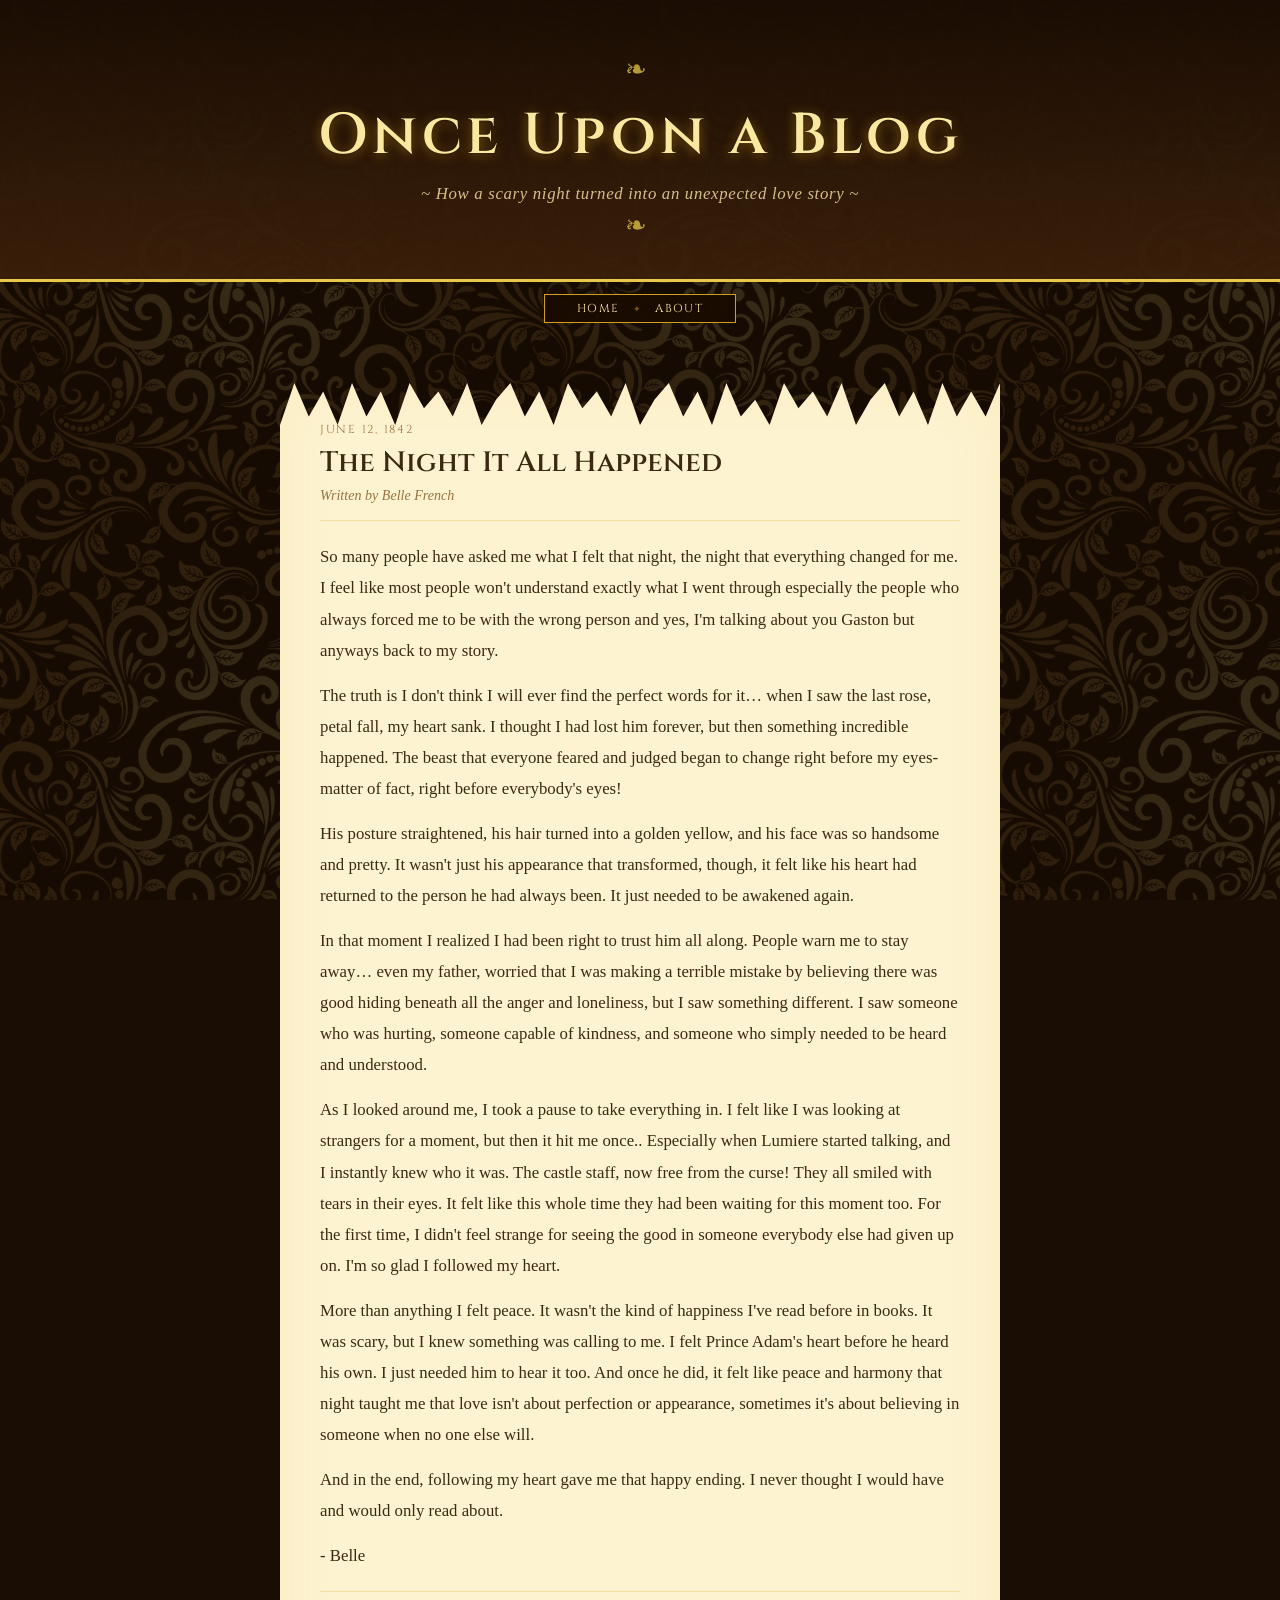
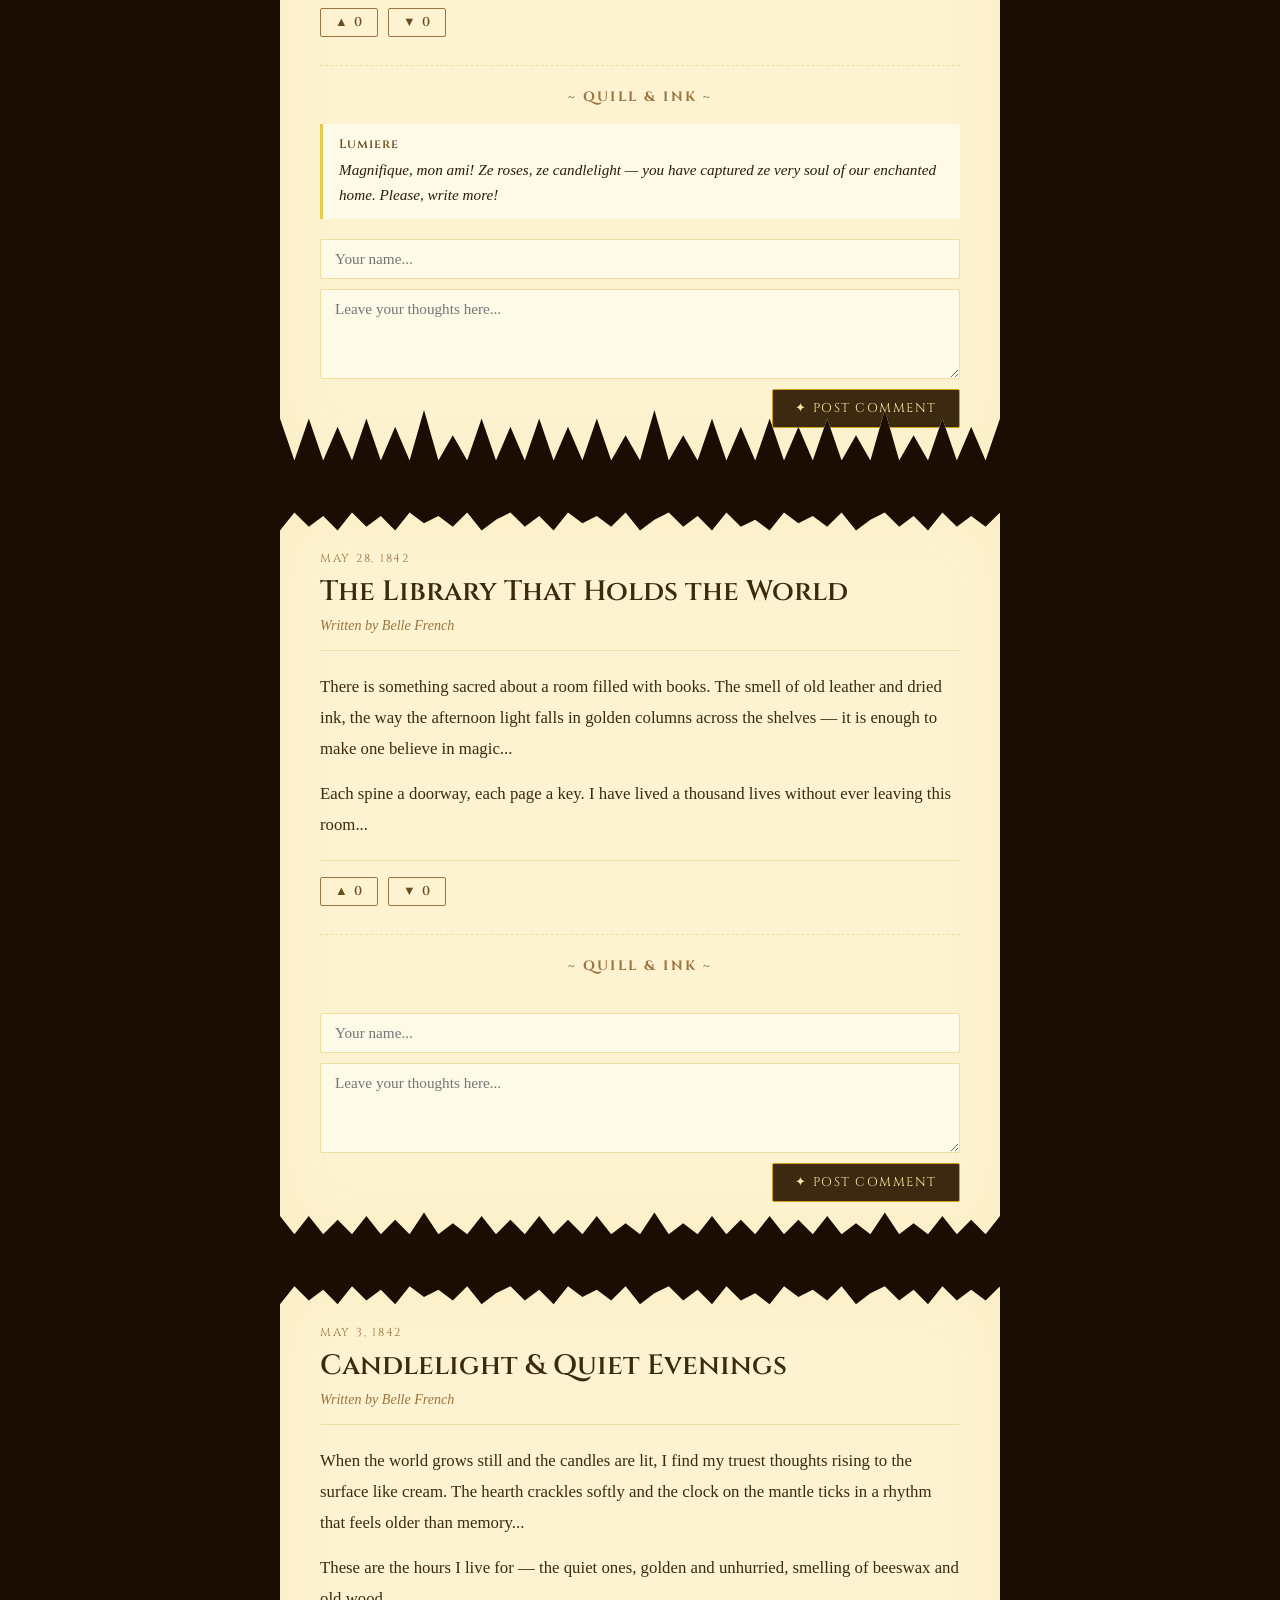
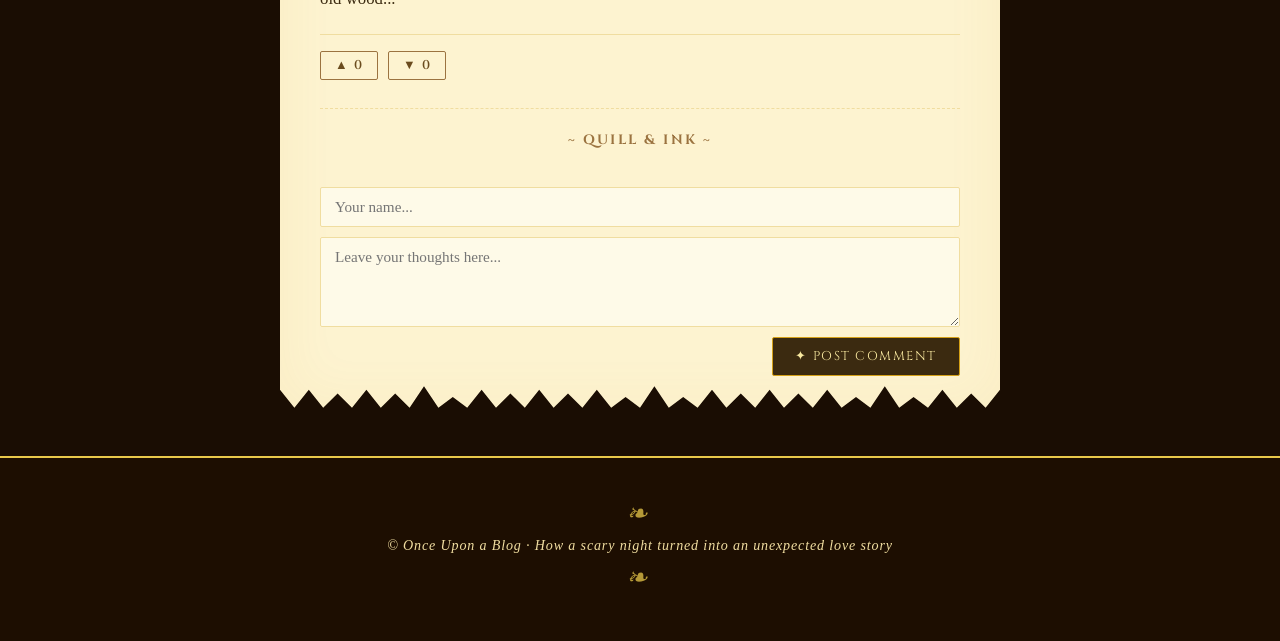
==== project/index.html @ 75e9cfff "Update index.html" ====
<!DOCTYPE html>
<html lang="en">
<head>
  <meta charset="UTF-8" />
  <meta name="viewport" content="width=device-width, initial-scale=1.0"/>
  <title>Once Upon a Blog</title>
  <link rel="stylesheet" href="style.css" />
  <link href="https://fonts.googleapis.com/css2?family=IM+Fell+English:ital@0;1&family=Cinzel:wght@400;600&family=Lato:wght@300;400&display=swap" rel="stylesheet"/>
</head>
<body>

  <header class="site-header">
    <div class="header-inner">
      <div class="rose-divider">❧</div>
      <h1 class="site-title">Once Upon a Blog</h1>
      <p class="site-tagline">~ How a scary night turned into an unexpected love story ~</p>
      <div class="rose-divider">❧</div>
    </div>
  </header>

  <nav class="site-nav">
    <div class="nav-inner">
      <a href="#">Home</a>
      <span class="nav-sep">✦</span>
      <a href="about.html">About</a>
    </div>
  </nav>

  <main class="blog-feed">

    <article class="blog-card" id="post-1">
      <div class="torn-paper">
        <div class="card-header">
          <span class="post-date">June 12, 1842</span>
          <h2 class="post-title">The Night It All Happened</h2>
          <p class="post-meta">Written by <em>Belle French</em></p>
        </div>
        <div class="post-body">
          <p>So many people have asked me what I felt that night, the night that everything changed for me. I feel like most people won't understand exactly what I went through especially the people who always forced me to be with the wrong person and yes, I'm talking about you Gaston but anyways back to my story.</p>

          <p>The truth is I don't think I will ever find the perfect words for it… when I saw the last rose, petal fall, my heart sank. I thought I had lost him forever, but then something incredible happened. The beast that everyone feared and judged began to change right before my eyes- matter of fact, right before everybody's eyes!</p>

          <p>His posture straightened, his hair turned into a golden yellow, and his face was so handsome and pretty. It wasn't just his appearance that transformed, though, it felt like his heart had returned to the person he had always been. It just needed to be awakened again.</p>

          <p>In that moment I realized I had been right to trust him all along. People warn me to stay away… even my father, worried that I was making a terrible mistake by believing there was good hiding beneath all the anger and loneliness, but I saw something different. I saw someone who was hurting, someone capable of kindness, and someone who simply needed to be heard and understood.</p>

          <p>As I looked around me, I took a pause to take everything in. I felt like I was looking at strangers for a moment, but then it hit me once.. Especially when Lumiere started talking, and I instantly knew who it was. The castle staff, now free from the curse! They all smiled with tears in their eyes. It felt like this whole time they had been waiting for this moment too. For the first time, I didn't feel strange for seeing the good in someone everybody else had given up on. I'm so glad I followed my heart.</p>

          <p>More than anything I felt peace. It wasn't the kind of happiness I've read before in books. It was scary, but I knew something was calling to me. I felt Prince Adam's heart before he heard his own. I just needed him to hear it too. And once he did, it felt like peace and harmony that night taught me that love isn't about perfection or appearance, sometimes it's about believing in someone when no one else will.</p>

          <p>And in the end, following my heart gave me that happy ending. I never thought I would have and would only read about.</p>

          <p>- Belle</p>
        </div>
        <div class="post-footer">
          <div class="vote-section">
            <button class="vote-btn upvote" onclick="vote(1, 'up')">▲ <span class="vote-count" id="up-1">0</span></button>
            <button class="vote-btn downvote" onclick="vote(1, 'down')">▼ <span class="vote-count" id="down-1">0</span></button>
          </div>
        </div>
        <div class="comment-section">
          <h3 class="comment-heading">~ Quill & Ink ~</h3>
          <div class="comments-list" id="comments-1">
            <div class="comment">
              <span class="comment-author">Lumiere</span>
              <p class="comment-text">Magnifique, mon ami! Ze roses, ze candlelight — you have captured ze very soul of our enchanted home. Please, write more!</p>
            </div>
          </div>
          <div class="comment-form">
            <input type="text" class="comment-name" placeholder="Your name..." />
            <textarea class="comment-input" placeholder="Leave your thoughts here..."></textarea>
            <button class="comment-submit" onclick="addComment(1)">✦ Post Comment</button>
          </div>
        </div>
      </div>
    </article>

    <article class="blog-card" id="post-2">
      <div class="torn-paper">
        <div class="card-header">
          <span class="post-date">May 28, 1842</span>
          <h2 class="post-title">The Library That Holds the World</h2>
          <p class="post-meta">Written by <em>Belle French</em></p>
        </div>
        <div class="post-body">
          <p>There is something sacred about a room filled with books. The smell of old leather and dried ink, the way the afternoon light falls in golden columns across the shelves — it is enough to make one believe in magic...</p>
          <p>Each spine a doorway, each page a key. I have lived a thousand lives without ever leaving this room...</p>
        </div>
        <div class="post-footer">
          <div class="vote-section">
            <button class="vote-btn upvote" onclick="vote(2, 'up')">▲ <span class="vote-count" id="up-2">0</span></button>
            <button class="vote-btn downvote" onclick="vote(2, 'down')">▼ <span class="vote-count" id="down-2">0</span></button>
          </div>
        </div>
        <div class="comment-section">
          <h3 class="comment-heading">~ Quill & Ink ~</h3>
          <div class="comments-list" id="comments-2"></div>
          <div class="comment-form">
            <input type="text" class="comment-name" placeholder="Your name..." />
            <textarea class="comment-input" placeholder="Leave your thoughts here..."></textarea>
            <button class="comment-submit" onclick="addComment(2)">✦ Post Comment</button>
          </div>
        </div>
      </div>
    </article>

    <article class="blog-card" id="post-3">
      <div class="torn-paper">
        <div class="card-header">
          <span class="post-date">May 3, 1842</span>
          <h2 class="post-title">Candlelight & Quiet Evenings</h2>
          <p class="post-meta">Written by <em>Belle French</em></p>
        </div>
        <div class="post-body">
          <p>When the world grows still and the candles are lit, I find my truest thoughts rising to the surface like cream. The hearth crackles softly and the clock on the mantle ticks in a rhythm that feels older than memory...</p>
          <p>These are the hours I live for — the quiet ones, golden and unhurried, smelling of beeswax and old wood...</p>
        </div>
        <div class="post-footer">
          <div class="vote-section">
            <button class="vote-btn upvote" onclick="vote(3, 'up')">▲ <span class="vote-count" id="up-3">0</span></button>
            <button class="vote-btn downvote" onclick="vote(3, 'down')">▼ <span class="vote-count" id="down-3">0</span></button>
          </div>
        </div>
        <div class="comment-section">
          <h3 class="comment-heading">~ Quill & Ink ~</h3>
          <div class="comments-list" id="comments-3"></div>
          <div class="comment-form">
            <input type="text" class="comment-name" placeholder="Your name..." />
            <textarea class="comment-input" placeholder="Leave your thoughts here..."></textarea>
            <button class="comment-submit" onclick="addComment(3)">✦ Post Comment</button>
          </div>
        </div>
      </div>
    </article>

  </main>

  <footer class="site-footer">
    <div class="rose-divider">❧</div>
    <p>© Once Upon a Blog · How a scary night turned into an unexpected love story</p>
    <div class="rose-divider">❧</div>
  </footer>

  <script>
    const voted = {};

    function vote(postId, direction) {
      const key = `post-${postId}`;
      const upEl = document.getElementById(`up-${postId}`);
      const downEl = document.getElementById(`down-${postId}`);
      if (voted[key] === direction) return;
      if (direction === 'up') {
        upEl.textContent = parseInt(upEl.textContent) + 1;
        if (voted[key] === 'down') downEl.textContent = Math.max(0, parseInt(downEl.textContent) - 1);
      } else {
        downEl.textContent = parseInt(downEl.textContent) + 1;
        if (voted[key] === 'up') upEl.textContent = Math.max(0, parseInt(upEl.textContent) - 1);
      }
      voted[key] = direction;
    }

    function addComment(postId) {
      const card = document.getElementById(`post-${postId}`);
      const nameInput = card.querySelector('.comment-name');
      const textInput = card.querySelector('.comment-input');
      const commentsList = document.getElementById(`comments-${postId}`);
      const name = nameInput.value.trim();
      const text = textInput.value.trim();
      if (!name || !text) { alert('Please enter both your name and a comment.'); return; }
      const comment = document.createElement('div');
      comment.classList.add('comment');
      comment.innerHTML = `<span class="comment-author">${name}</span><p class="comment-text">${text}</p>`;
      commentsList.appendChild(comment);
      nameInput.value = '';
      textInput.value = '';
    }
  </script>

</body>
</html>
---- project/style.css ----
/* =============================================
   ONCE UPON A BLOG — Beauty & the Beast Blog
   ============================================= */

*, *::before, *::after {
  box-sizing: border-box;
  margin: 0;
  padding: 0;
}

:root {
  --gold-light:    #f9e9a0;
  --gold-mid:      #e8c84a;
  --gold-warm:     #d4a017;
  --parchment:     #fdf3d0;
  --parchment-dark:#f0dda0;
  --cream:         #fefae8;
  --brown-dark:    #3b2a10;
  --brown-mid:     #6b4c1e;
  --brown-soft:    #9b7340;
  --rose-red:      #9b2335;
  --rose-soft:     #c9697a;
  --ink:           #2c1a0e;
  --shadow:        rgba(60, 30, 5, 0.18);
}

body {
  background-color: #1a0d03;
  min-height: 100vh;
  font-family: 'IM Fell English', Georgia, serif;
  color: var(--ink);
  position: relative;
}

body::before {
  content: '';
  position: fixed;
  inset: 0;
  background-image: url("gold.png");
  background-size: 500px 500px;
  background-repeat: repeat;
  opacity: 0.12;
  z-index: 0;
  pointer-events: none;
}

body > * {
  position: relative;
  z-index: 1;
}

.site-header {
  text-align: center;
  padding: 48px 20px 32px;
  background: linear-gradient(180deg, rgba(26,13,3,0.95) 0%, rgba(59,32,10,0.95) 100%);
  border-bottom: 3px solid var(--gold-mid);
}

.header-inner {
  max-width: 700px;
  margin: 0 auto;
}

.site-title {
  font-family: 'Cinzel', serif;
  font-size: clamp(2rem, 5vw, 3.6rem);
  font-weight: 600;
  color: var(--gold-light);
  letter-spacing: 0.08em;
  text-shadow:
    0 2px 12px rgba(212, 160, 23, 0.5),
    0 0px 2px #000;
  margin: 12px 0 10px;
}

.site-tagline {
  font-family: 'IM Fell English', serif;
  font-style: italic;
  color: var(--parchment-dark);
  font-size: 1.05rem;
  letter-spacing: 0.04em;
  opacity: 0.85;
}

.rose-divider {
  color: var(--gold-mid);
  font-size: 1.6rem;
  letter-spacing: 0.3em;
  opacity: 0.75;
  margin: 6px 0;
}

.site-nav {
  text-align: center;
  padding: 12px 20px;
  background: transparent;
}

.nav-inner {
  display: inline-flex;
  align-items: center;
  background: rgba(26, 12, 2, 0.97);
  border: 1px solid var(--gold-warm);
  padding: 6px 28px;
}
.site-nav a {
  font-family: 'Cinzel', serif;
  font-size: 0.72rem;
  letter-spacing: 0.12em;
  color: var(--gold-light);
  text-decoration: none;
  text-transform: uppercase;
  transition: color 0.2s;
  padding: 0 4px;
}

.site-nav a:hover {
  color: var(--gold-mid);
}

.nav-sep {
  color: var(--gold-warm);
  margin: 0 10px;
  opacity: 0.5;
  font-size: 0.55rem;
}

.blog-feed {
  max-width: 760px;
  margin: 48px auto;
  padding: 0 20px;
  display: flex;
  flex-direction: column;
  gap: 52px;
}

.blog-card {
  position: relative;
}

.torn-paper {
  background: var(--parchment);
  border-radius: 2px;
  padding: 36px 40px 32px;
  clip-path: polygon(
    0% 2.5%, 2% 0%, 4% 2%, 6% 0.5%, 8% 2.5%, 10% 0%,
    12% 2%, 14% 0.5%, 16% 2.5%, 18% 0%, 20% 1.5%,
    22% 0.5%, 24% 2%, 26% 0%, 28% 2.5%, 30% 1%,
    32% 0%, 34% 2%, 36% 0.5%, 38% 2.5%, 40% 0%,
    42% 1.5%, 44% 0.5%, 46% 2%, 48% 0%, 50% 2.5%,
    52% 1%, 54% 0%, 56% 2%, 58% 0.5%, 60% 2.5%,
    62% 0%, 64% 2%, 66% 1%, 68% 2.5%, 70% 0%,
    72% 1.5%, 74% 0.5%, 76% 2%, 78% 0%, 80% 2.5%,
    82% 1%, 84% 0%, 86% 2%, 88% 0.5%, 90% 2.5%,
    92% 0%, 94% 2%, 96% 0.5%, 98% 2%, 100% 0%,
    100% 97.5%, 98% 100%, 96% 98%, 94% 100%,
    92% 97.5%, 90% 100%, 88% 98.5%, 86% 100%,
    84% 97%, 82% 100%, 80% 98.5%, 78% 100%,
    76% 97.5%, 74% 100%, 72% 98%, 70% 100%,
    68% 97.5%, 66% 100%, 64% 98%, 62% 100%,
    60% 97.5%, 58% 100%, 56% 98.5%, 54% 100%,
    52% 97%, 50% 100%, 48% 98.5%, 46% 100%,
    44% 97.5%, 42% 100%, 40% 98%, 38% 100%,
    36% 97.5%, 34% 100%, 32% 98%, 30% 100%,
    28% 97.5%, 26% 100%, 24% 98.5%, 22% 100%,
    20% 97%, 18% 100%, 16% 98%, 14% 100%,
    12% 97.5%, 10% 100%, 8% 98%, 6% 100%,
    4% 97.5%, 2% 100%, 0% 97.5%
  );
  box-shadow:
    0 8px 32px var(--shadow),
    0 2px 8px rgba(0,0,0,0.25),
    inset 0 0 60px rgba(212, 160, 23, 0.07);
}

.card-header {
  border-bottom: 1px solid var(--parchment-dark);
  padding-bottom: 16px;
  margin-bottom: 20px;
}

.post-date {
  font-family: 'Cinzel', serif;
  font-size: 0.72rem;
  letter-spacing: 0.15em;
  text-transform: uppercase;
  color: var(--brown-soft);
}

.post-title {
  font-family: 'Cinzel', serif;
  font-size: clamp(1.3rem, 3vw, 1.75rem);
  font-weight: 600;
  color: var(--brown-dark);
  margin: 8px 0 6px;
  line-height: 1.3;
}

.post-meta {
  font-size: 0.88rem;
  color: var(--brown-soft);
  font-style: italic;
}

.post-body p {
  font-size: 1.05rem;
  line-height: 1.85;
  color: var(--brown-dark);
  margin-bottom: 14px;
}

.post-footer {
  display: flex;
  align-items: center;
  justify-content: space-between;
  margin-top: 20px;
  padding-top: 16px;
  border-top: 1px solid var(--parchment-dark);
  flex-wrap: wrap;
  gap: 12px;
}

.read-more {
  font-family: 'Cinzel', serif;
  font-size: 0.8rem;
  letter-spacing: 0.1em;
  color: var(--rose-red);
  text-decoration: none;
  text-transform: uppercase;
  transition: color 0.2s, letter-spacing 0.2s;
}

.read-more:hover {
  color: var(--gold-warm);
  letter-spacing: 0.18em;
}

.vote-section {
  display: flex;
  gap: 10px;
  align-items: center;
}

.vote-btn {
  font-family: 'Cinzel', serif;
  font-size: 0.8rem;
  border: 1px solid var(--brown-soft);
  background: transparent;
  color: var(--brown-mid);
  padding: 5px 14px;
  cursor: pointer;
  border-radius: 2px;
  display: flex;
  align-items: center;
  gap: 6px;
  transition: background 0.2s, color 0.2s;
  letter-spacing: 0.05em;
}

.vote-btn.upvote:hover {
  background: var(--gold-light);
  border-color: var(--gold-warm);
  color: var(--brown-dark);
}

.vote-btn.downvote:hover {
  background: #fde8e8;
  border-color: var(--rose-soft);
  color: var(--rose-red);
}

.vote-count {
  font-weight: 600;
}

.comment-section {
  margin-top: 28px;
  padding-top: 22px;
  border-top: 1px dashed var(--parchment-dark);
}

.comment-heading {
  font-family: 'Cinzel', serif;
  font-size: 0.85rem;
  letter-spacing: 0.18em;
  color: var(--brown-soft);
  text-align: center;
  margin-bottom: 18px;
  text-transform: uppercase;
}

.comments-list {
  display: flex;
  flex-direction: column;
  gap: 14px;
  margin-bottom: 20px;
}

.comment {
  background: var(--cream);
  border-left: 3px solid var(--gold-mid);
  padding: 12px 16px;
  border-radius: 0 2px 2px 0;
}

.comment-author {
  font-family: 'Cinzel', serif;
  font-size: 0.78rem;
  font-weight: 600;
  color: var(--brown-mid);
  letter-spacing: 0.08em;
  display: block;
  margin-bottom: 4px;
}

.comment-text {
  font-size: 0.95rem;
  color: var(--ink);
  line-height: 1.65;
  font-style: italic;
}

.comment-form {
  display: flex;
  flex-direction: column;
  gap: 10px;
  margin-top: 8px;
}

.comment-name,
.comment-input {
  font-family: 'IM Fell English', serif;
  font-size: 0.95rem;
  background: var(--cream);
  border: 1px solid var(--parchment-dark);
  color: var(--ink);
  padding: 10px 14px;
  border-radius: 2px;
  outline: none;
  transition: border-color 0.2s;
  width: 100%;
}

.comment-name:focus,
.comment-input:focus {
  border-color: var(--gold-warm);
  background: #fff;
}

.comment-input {
  min-height: 90px;
  resize: vertical;
}

.comment-submit {
  align-self: flex-end;
  font-family: 'Cinzel', serif;
  font-size: 0.8rem;
  letter-spacing: 0.12em;
  text-transform: uppercase;
  background: var(--brown-dark);
  color: var(--gold-light);
  border: 1px solid var(--gold-warm);
  padding: 10px 22px;
  cursor: pointer;
  border-radius: 2px;
  transition: background 0.2s, color 0.2s;
}

.comment-submit:hover {
  background: var(--gold-warm);
  color: var(--brown-dark);
}

.site-footer {
  text-align: center;
  padding: 32px 20px 40px;
  background: rgba(30, 15, 2, 0.97);
  border-top: 2px solid var(--gold-mid);
  color: var(--parchment-dark);
  font-size: 0.88rem;
  font-style: italic;
  letter-spacing: 0.06em;
}

.site-footer .rose-divider {
  margin: 8px auto;
}

@media (max-width: 540px) {
  .torn-paper {
    padding: 32px 22px 28px;
  }

  .post-footer {
    flex-direction: column;
    align-items: flex-start;
  }

  .comment-submit {
    align-self: stretch;
    text-align: center;
  }
}
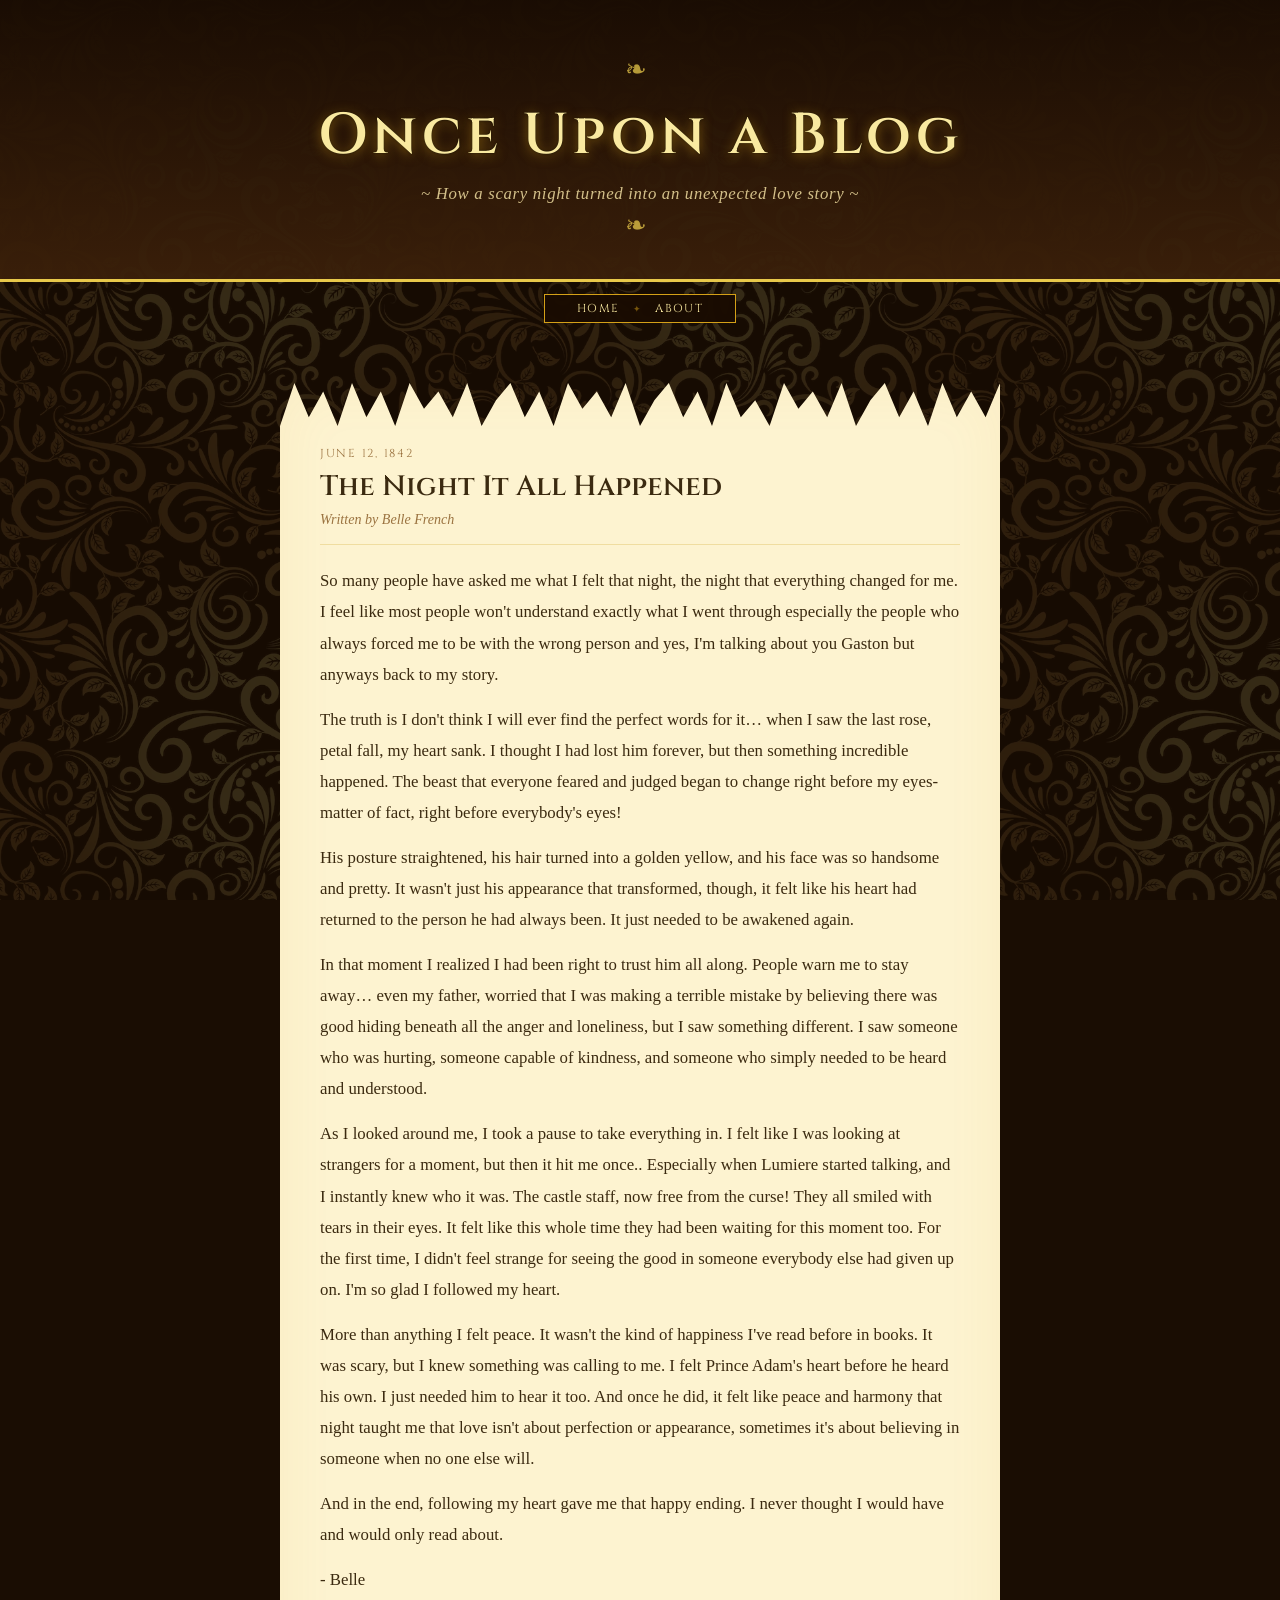
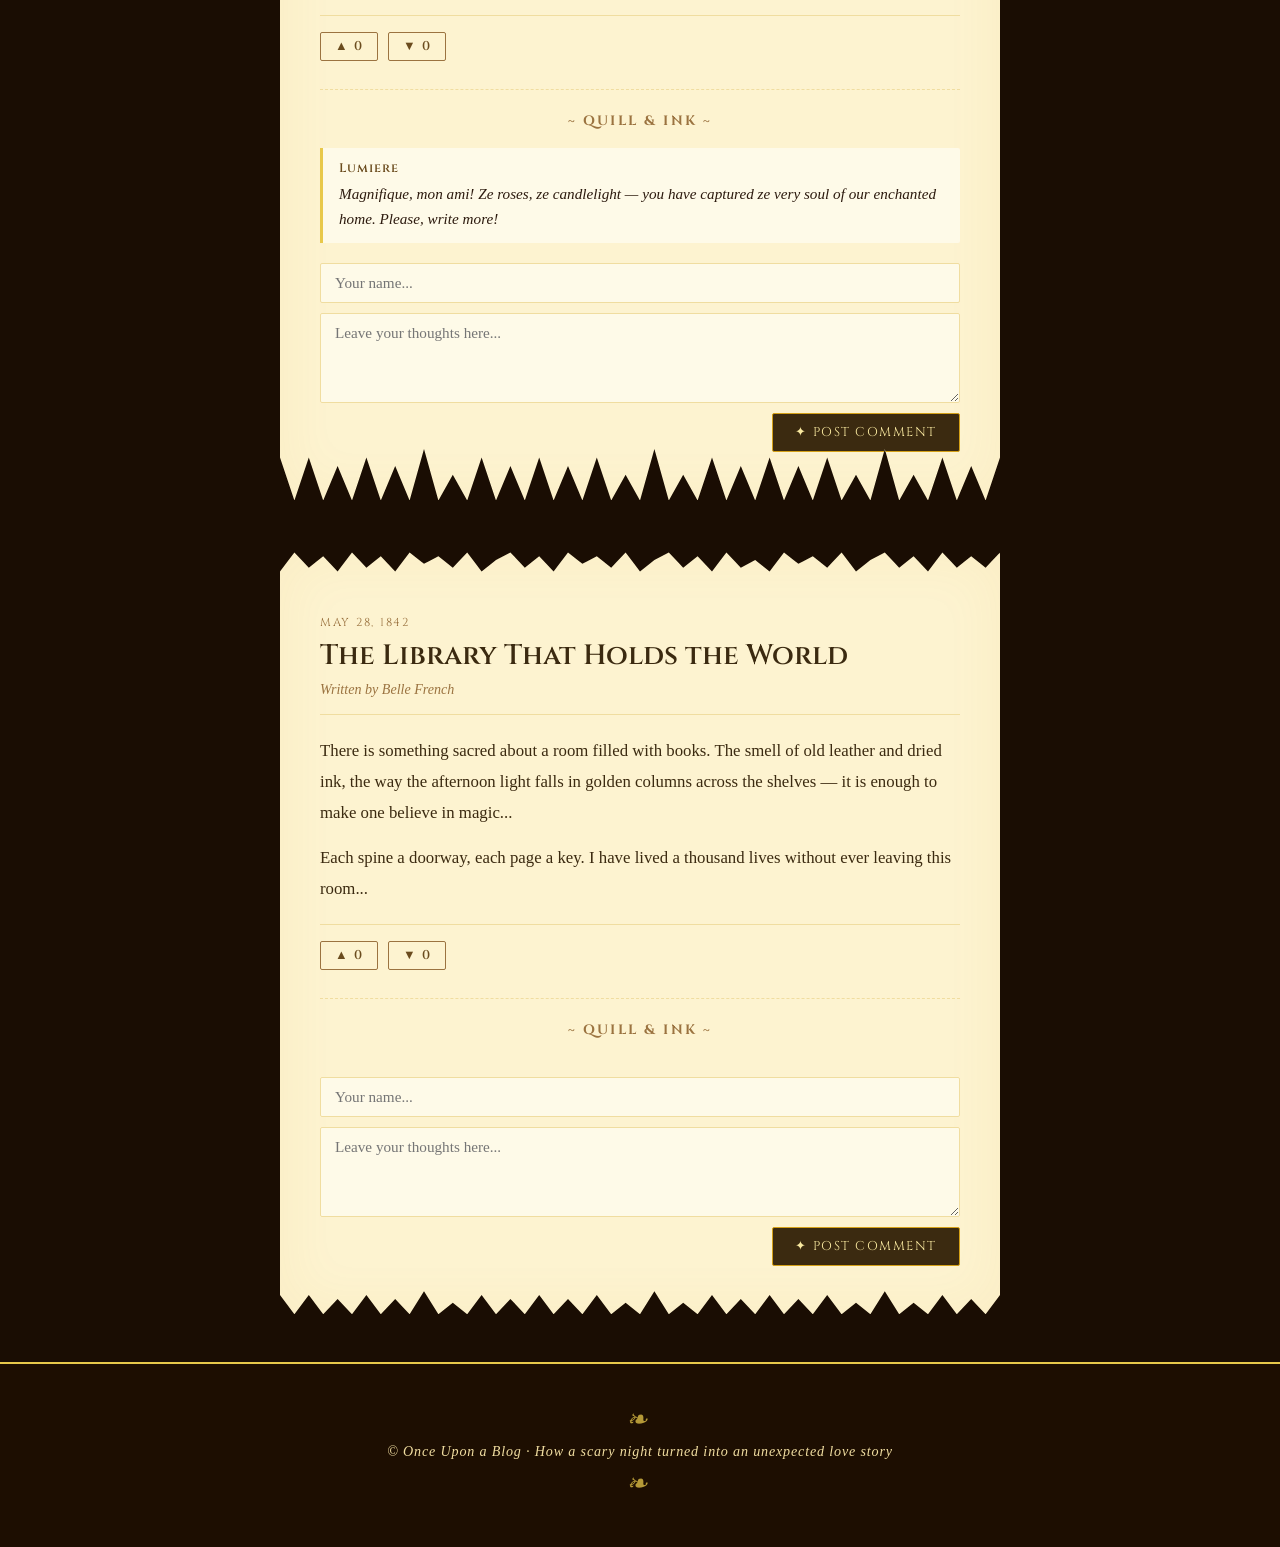
==== commit 307cd847: "Update index.html" ====
--- a/project/index.html
+++ b/project/index.html
@@ -104,35 +104,6 @@
       </div>
     </article>
 
-    <article class="blog-card" id="post-3">
-      <div class="torn-paper">
-        <div class="card-header">
-          <span class="post-date">May 3, 1842</span>
-          <h2 class="post-title">Candlelight & Quiet Evenings</h2>
-          <p class="post-meta">Written by <em>Belle French</em></p>
-        </div>
-        <div class="post-body">
-          <p>When the world grows still and the candles are lit, I find my truest thoughts rising to the surface like cream. The hearth crackles softly and the clock on the mantle ticks in a rhythm that feels older than memory...</p>
-          <p>These are the hours I live for — the quiet ones, golden and unhurried, smelling of beeswax and old wood...</p>
-        </div>
-        <div class="post-footer">
-          <div class="vote-section">
-            <button class="vote-btn upvote" onclick="vote(3, 'up')">▲ <span class="vote-count" id="up-3">0</span></button>
-            <button class="vote-btn downvote" onclick="vote(3, 'down')">▼ <span class="vote-count" id="down-3">0</span></button>
-          </div>
-        </div>
-        <div class="comment-section">
-          <h3 class="comment-heading">~ Quill & Ink ~</h3>
-          <div class="comments-list" id="comments-3"></div>
-          <div class="comment-form">
-            <input type="text" class="comment-name" placeholder="Your name..." />
-            <textarea class="comment-input" placeholder="Leave your thoughts here..."></textarea>
-            <button class="comment-submit" onclick="addComment(3)">✦ Post Comment</button>
-          </div>
-        </div>
-      </div>
-    </article>
-
   </main>
 
   <footer class="site-footer">
--- a/project/style.css
+++ b/project/style.css
@@ -1,6 +1,3 @@
-/* =============================================
-   ONCE UPON A BLOG — Beauty & the Beast Blog
-   ============================================= */
 
 *, *::before, *::after {
   box-sizing: border-box;
@@ -141,7 +138,7 @@
 .torn-paper {
   background: var(--parchment);
   border-radius: 2px;
-  padding: 36px 40px 32px;
+  padding: 60px 40px 48px;
   clip-path: polygon(
     0% 2.5%, 2% 0%, 4% 2%, 6% 0.5%, 8% 2.5%, 10% 0%,
     12% 2%, 14% 0.5%, 16% 2.5%, 18% 0%, 20% 1.5%,
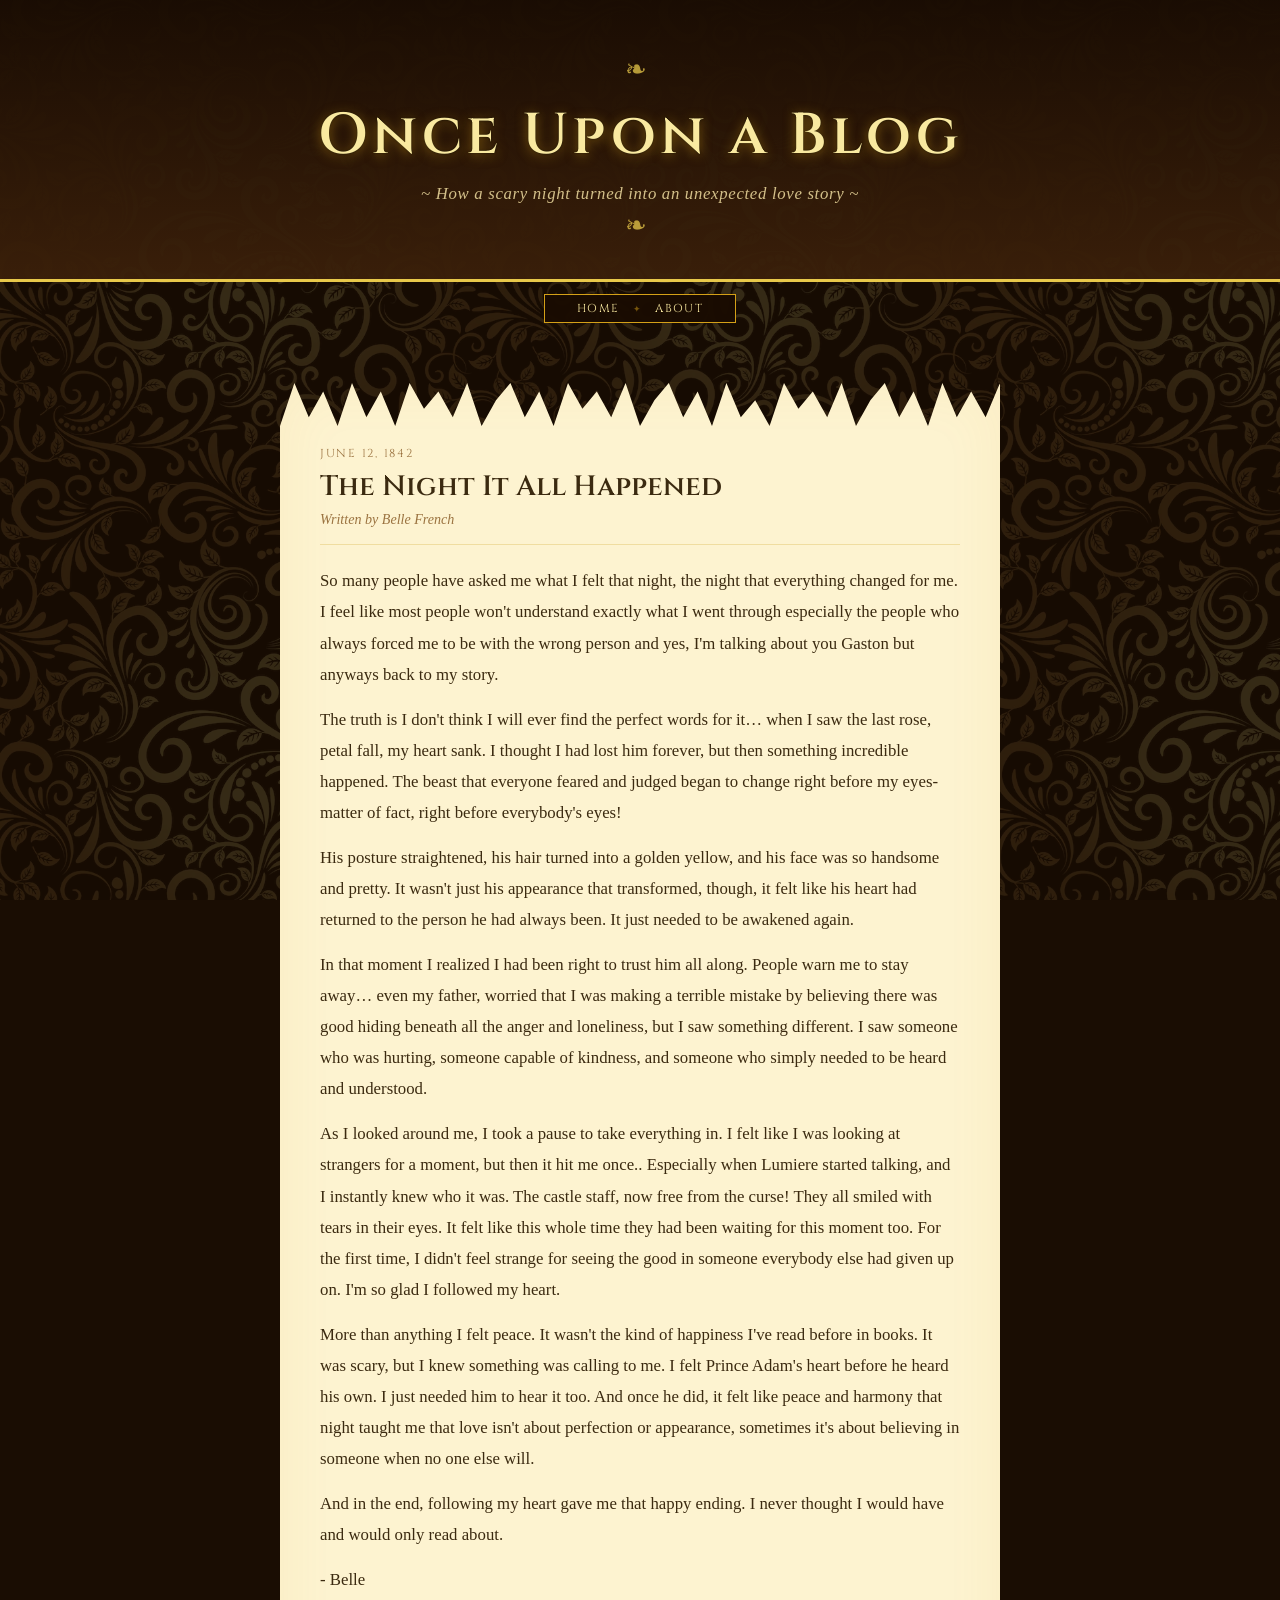
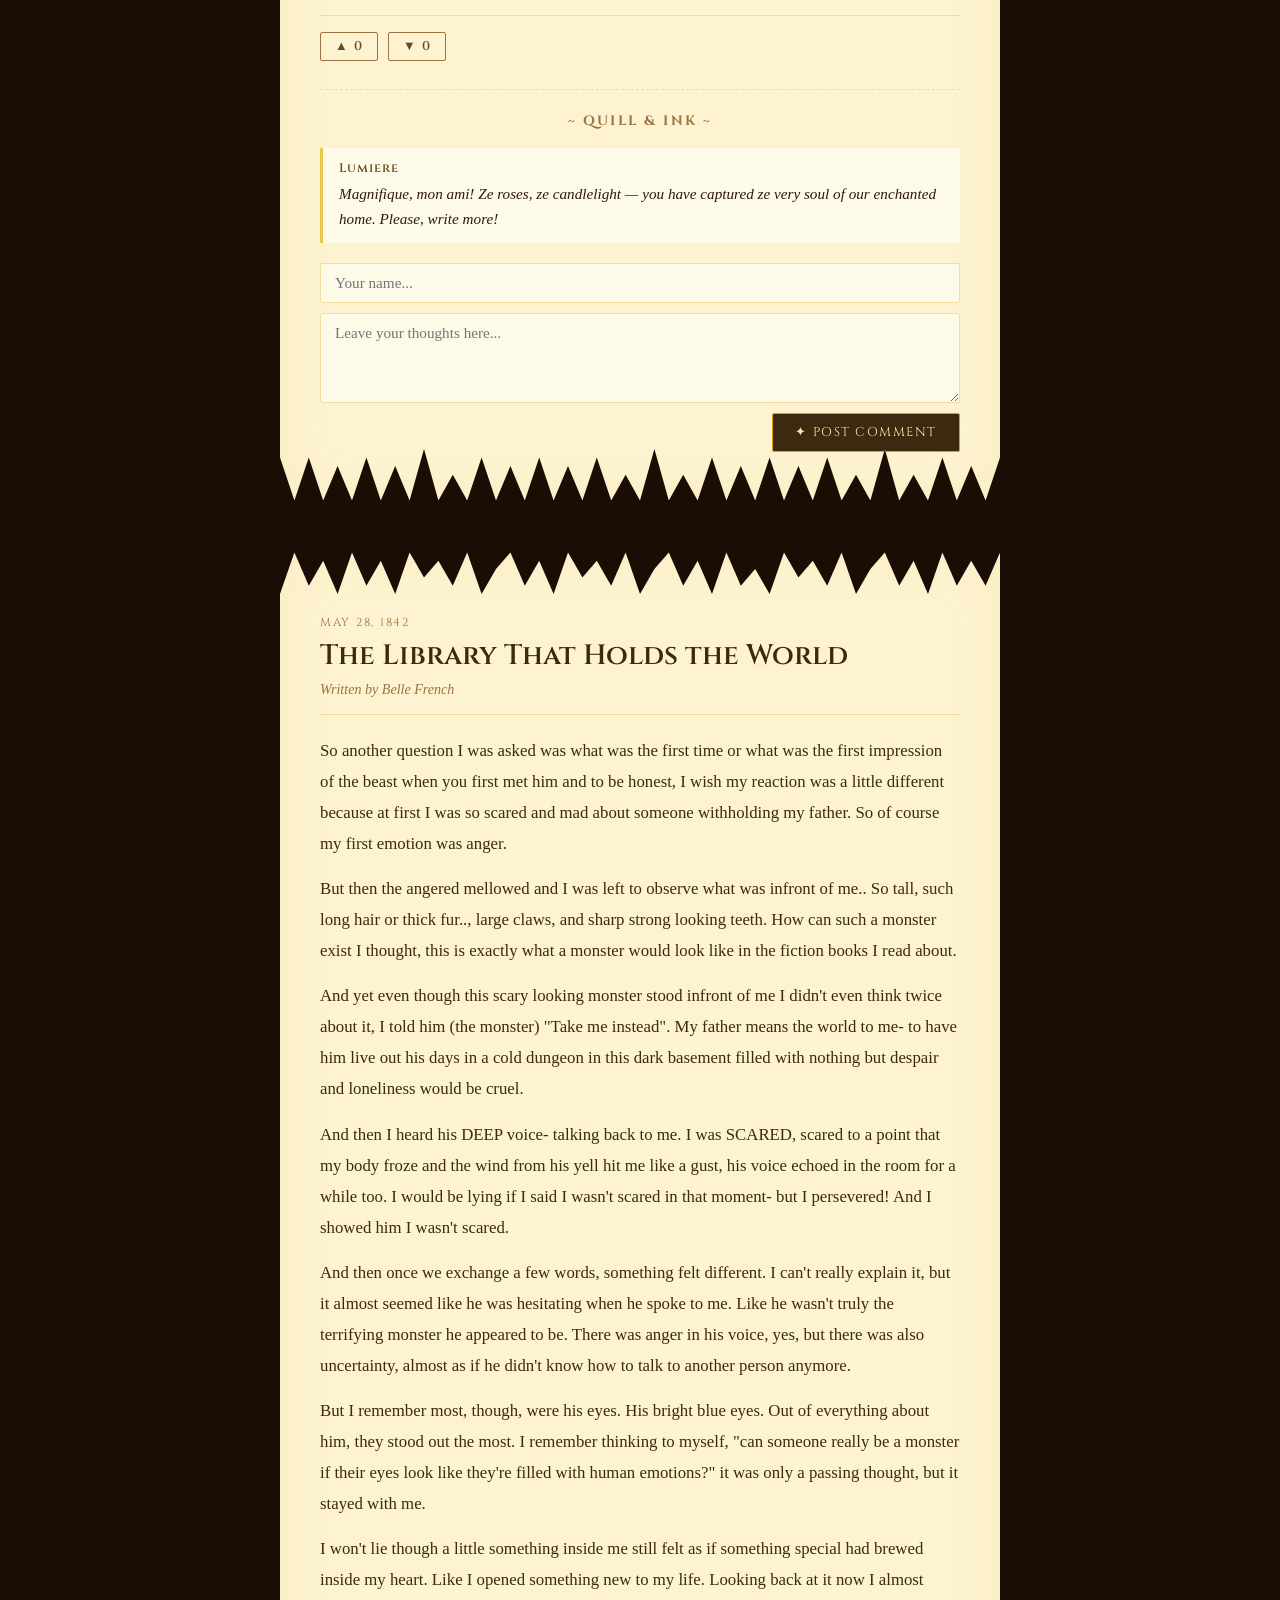
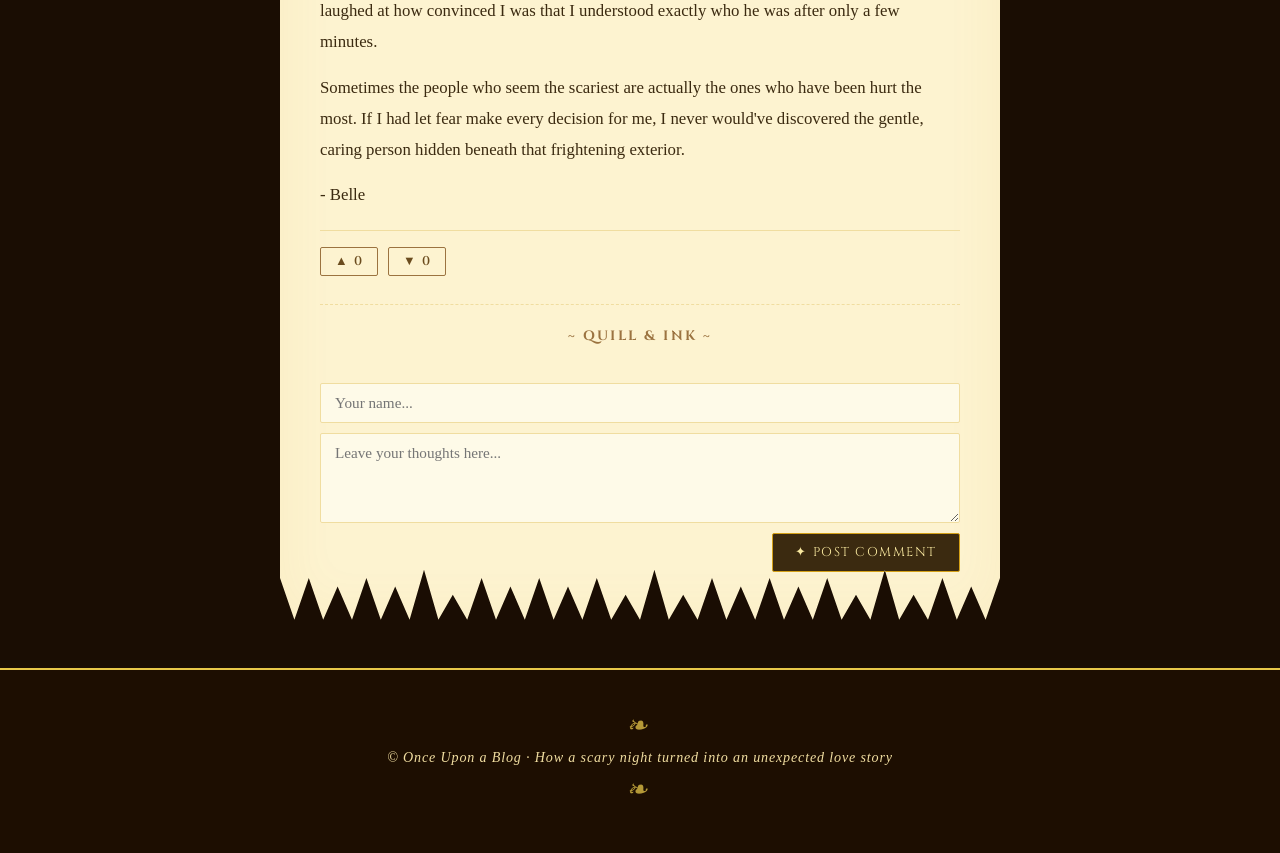
==== commit 73703ffc: "Update index.html" ====
--- a/project/index.html
+++ b/project/index.html
@@ -75,7 +75,7 @@
       </div>
     </article>
 
-    <article class="blog-card" id="post-2">
+   <article class="blog-card" id="post-2">
       <div class="torn-paper">
         <div class="card-header">
           <span class="post-date">May 28, 1842</span>
@@ -83,8 +83,23 @@
           <p class="post-meta">Written by <em>Belle French</em></p>
         </div>
         <div class="post-body">
-          <p>There is something sacred about a room filled with books. The smell of old leather and dried ink, the way the afternoon light falls in golden columns across the shelves — it is enough to make one believe in magic...</p>
-          <p>Each spine a doorway, each page a key. I have lived a thousand lives without ever leaving this room...</p>
+          <p>So another question I was asked was what was the first time or what was the first impression of the beast when you first met him and to be honest, I wish my reaction was a little different because at first I was so scared and mad about someone withholding my father. So of course my first emotion was anger.</p>
+
+          <p>But then the angered mellowed and I was left to observe what was infront of me.. So tall, such long hair or thick fur.., large claws, and sharp strong looking teeth. How can such a monster exist I thought, this is exactly what a monster would look like in the fiction books I read about.</p>
+
+          <p>And yet even though this scary looking monster stood infront of me I didn't even think twice about it, I told him (the monster) "Take me instead". My father means the world to me- to have him live out his days in a cold dungeon in this dark basement filled with nothing but despair and loneliness would be cruel.</p>
+
+          <p>And then I heard his DEEP voice- talking back to me. I was SCARED, scared to a point that my body froze and the wind from his yell hit me like a gust, his voice echoed in the room for a while too. I would be lying if I said I wasn't scared in that moment- but I persevered! And I showed him I wasn't scared.</p>
+
+          <p>And then once we exchange a few words, something felt different. I can't really explain it, but it almost seemed like he was hesitating when he spoke to me. Like he wasn't truly the terrifying monster he appeared to be. There was anger in his voice, yes, but there was also uncertainty, almost as if he didn't know how to talk to another person anymore.</p>
+
+          <p>But I remember most, though, were his eyes. His bright blue eyes. Out of everything about him, they stood out the most. I remember thinking to myself, "can someone really be a monster if their eyes look like they're filled with human emotions?" it was only a passing thought, but it stayed with me.</p>
+
+          <p>I won't lie though a little something inside me still felt as if something special had brewed inside my heart. Like I opened something new to my life. Looking back at it now I almost laughed at how convinced I was that I understood exactly who he was after only a few minutes.</p>
+
+          <p>Sometimes the people who seem the scariest are actually the ones who have been hurt the most. If I had let fear make every decision for me, I never would've discovered the gentle, caring person hidden beneath that frightening exterior.</p>
+
+          <p>- Belle</p>
         </div>
         <div class="post-footer">
           <div class="vote-section">
@@ -103,7 +118,6 @@
         </div>
       </div>
     </article>
-
   </main>
 
   <footer class="site-footer">
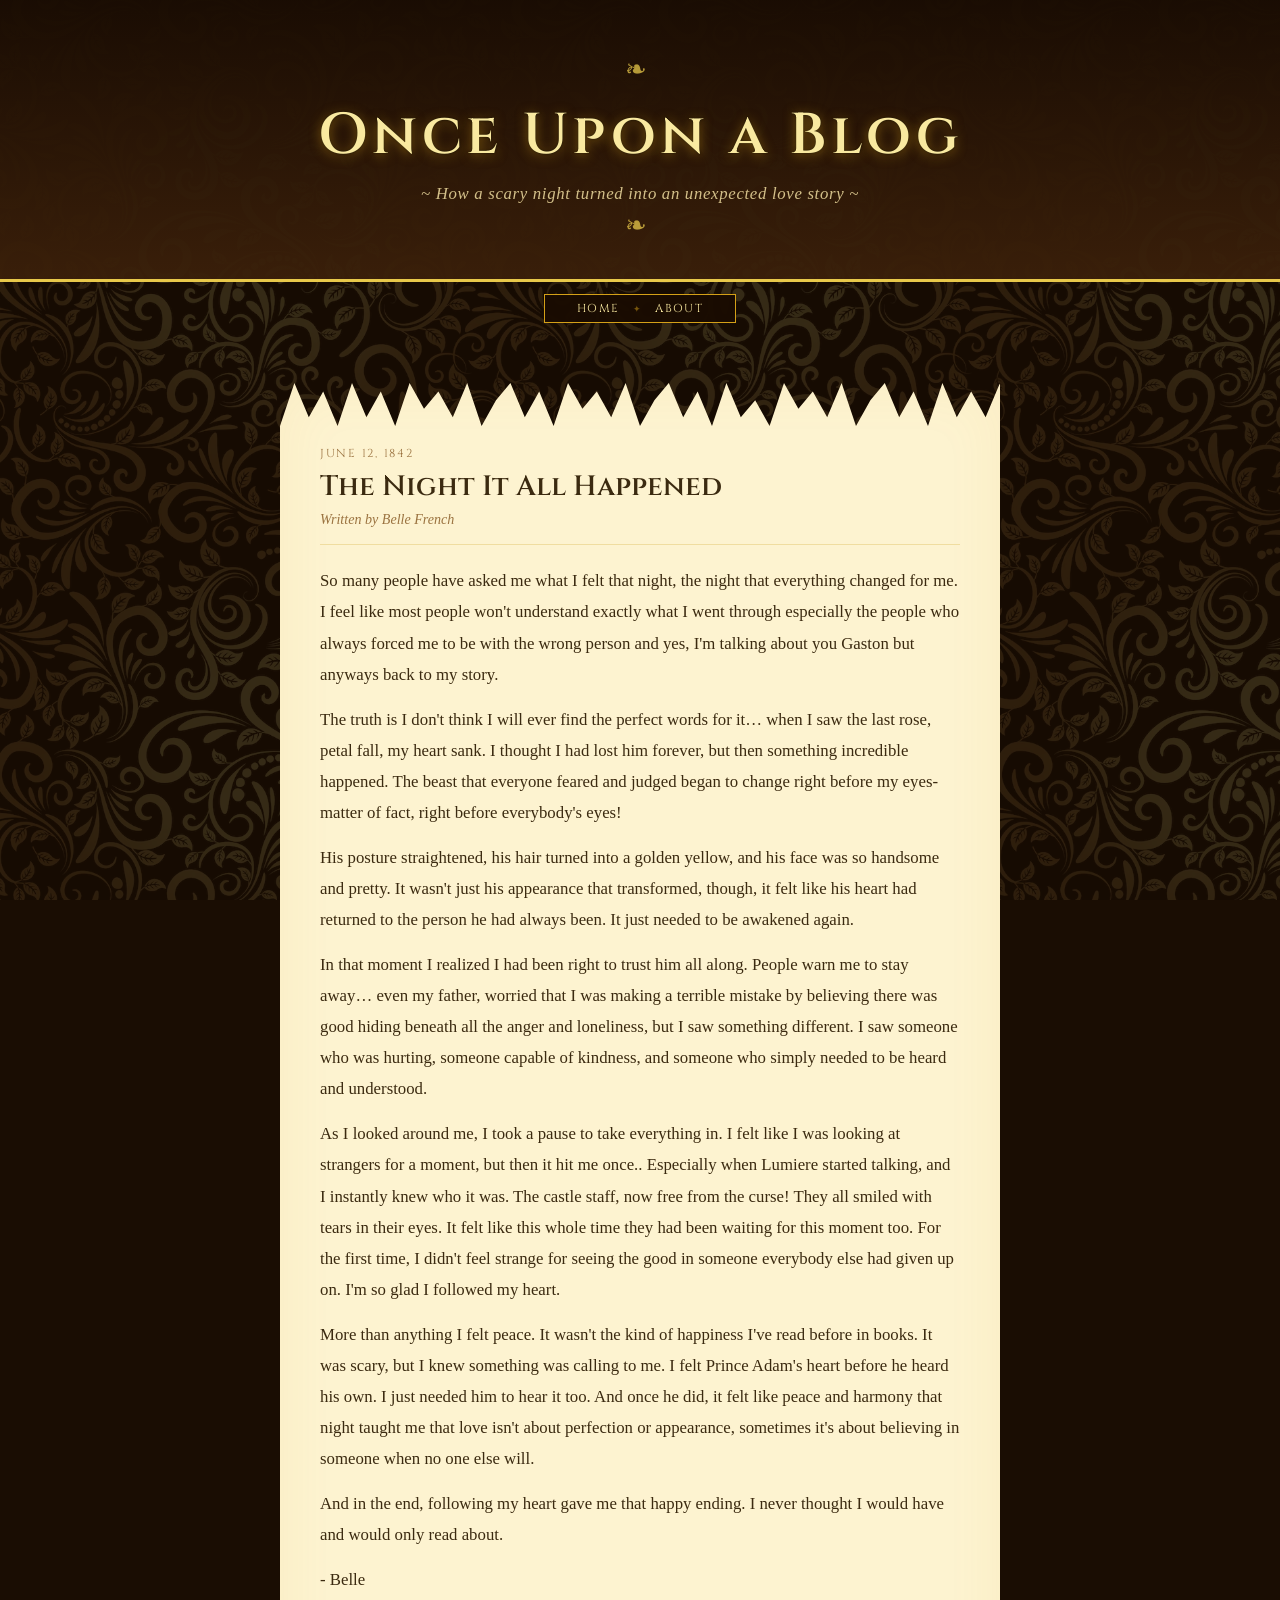
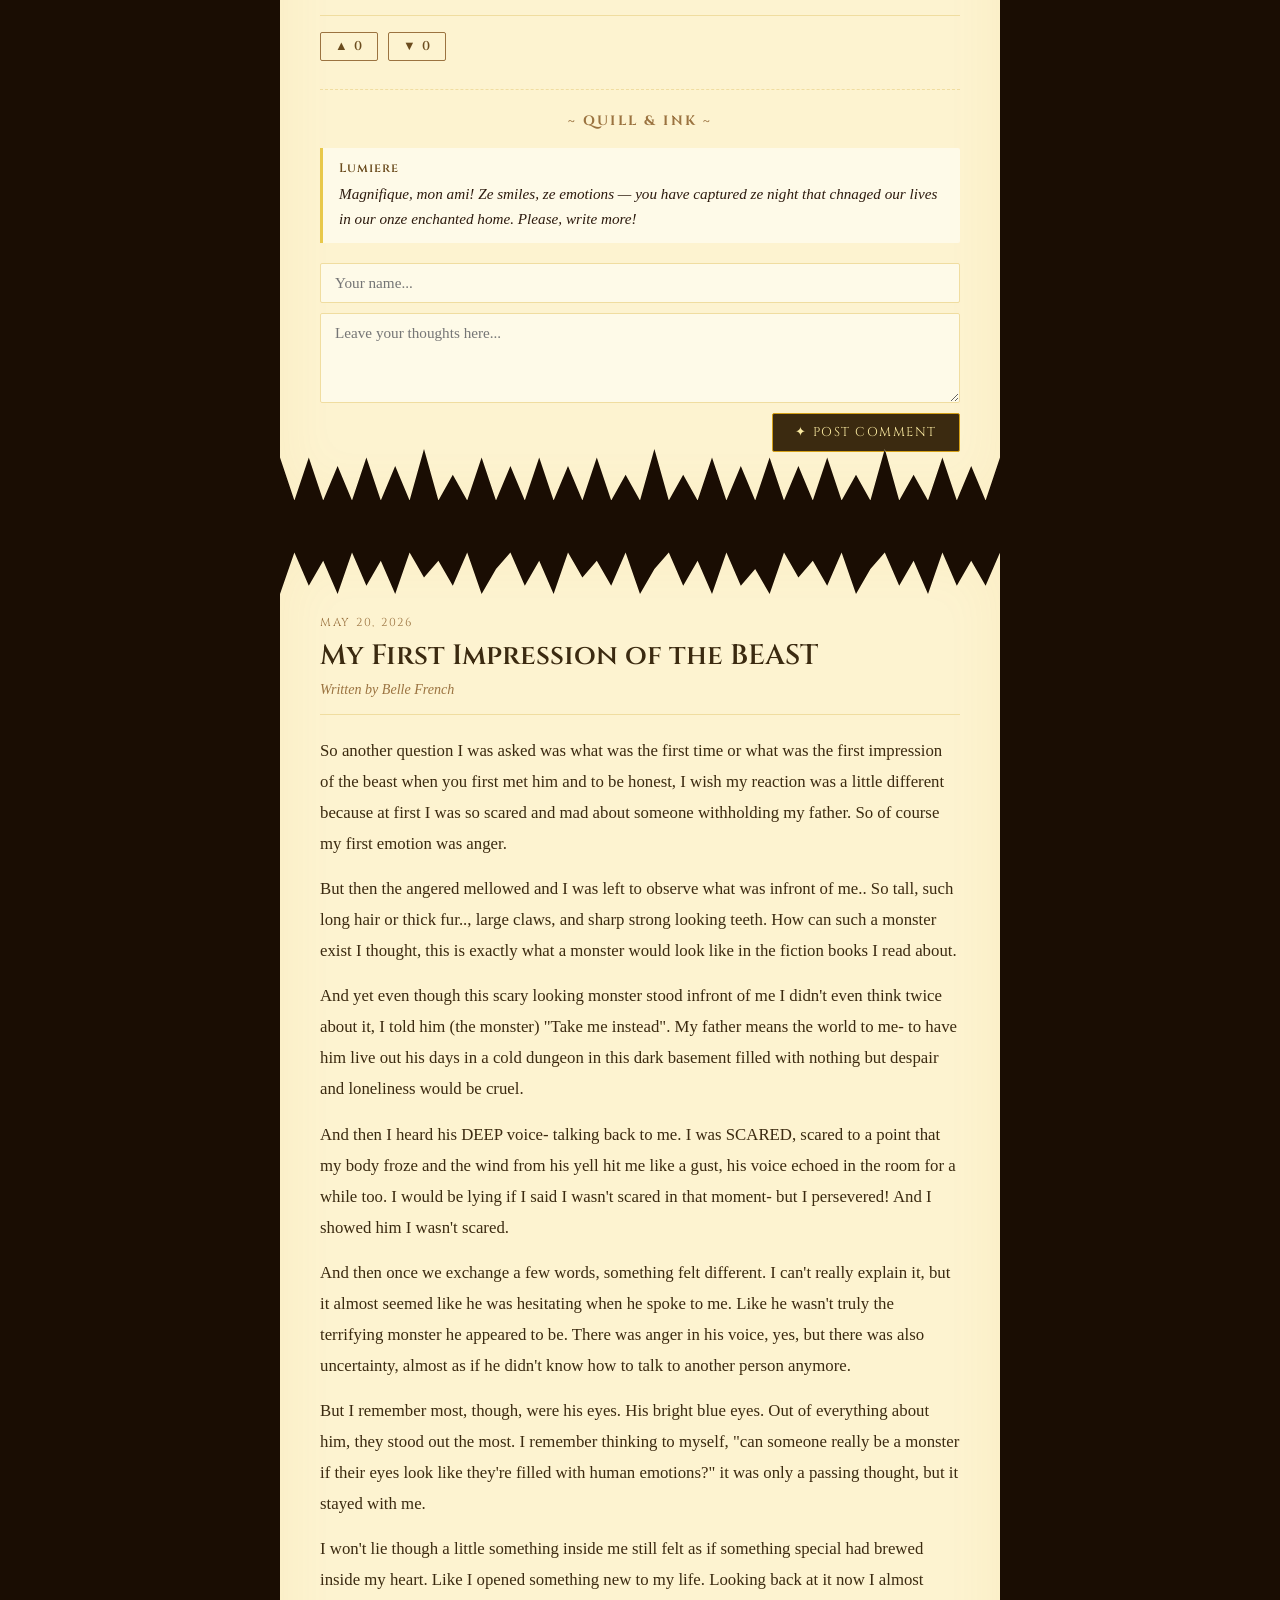
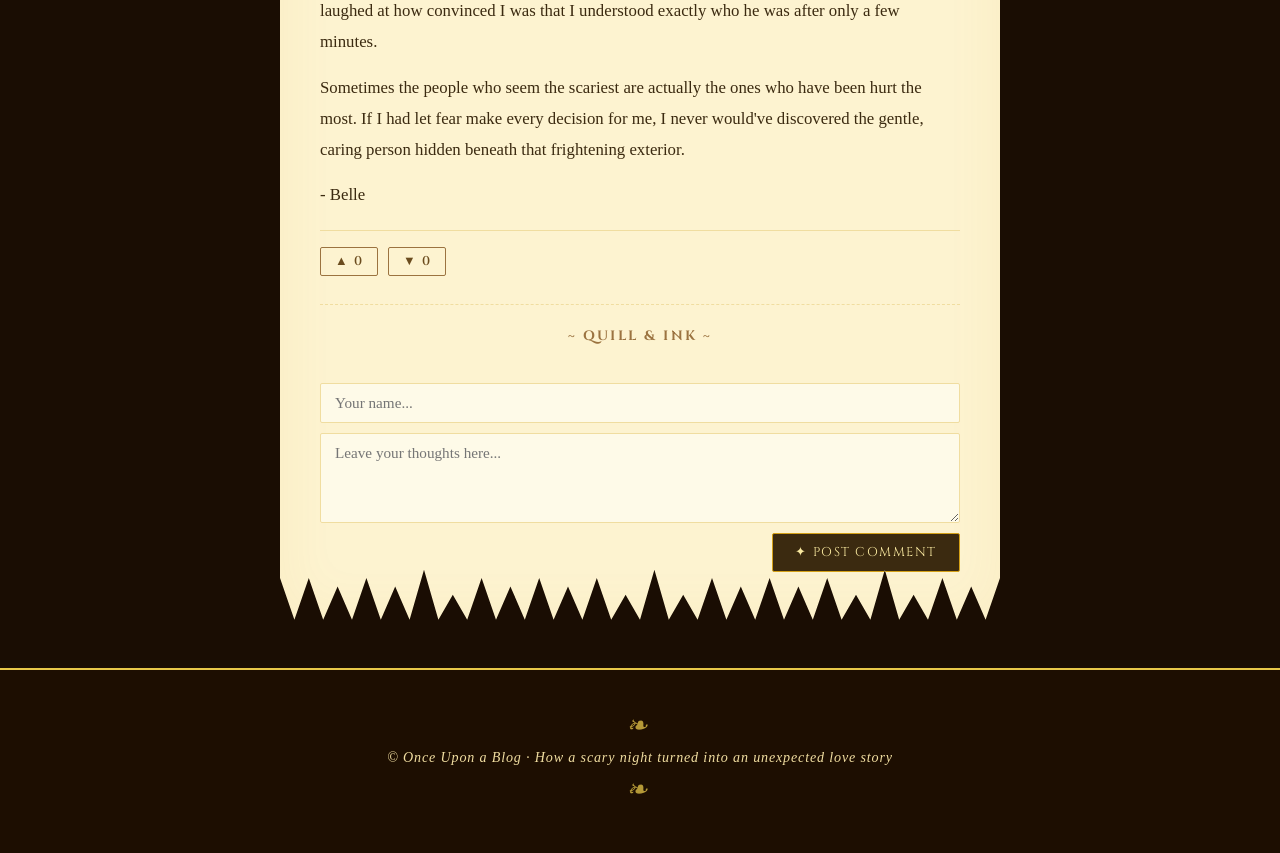
==== commit 14f8803c: "Update index.html" ====
--- a/project/index.html
+++ b/project/index.html
@@ -63,7 +63,7 @@
           <div class="comments-list" id="comments-1">
             <div class="comment">
               <span class="comment-author">Lumiere</span>
-              <p class="comment-text">Magnifique, mon ami! Ze roses, ze candlelight — you have captured ze very soul of our enchanted home. Please, write more!</p>
+              <p class="comment-text">Magnifique, mon ami! Ze smiles, ze emotions — you have captured ze night that chnaged our lives in our onze enchanted home. Please, write more!</p>
             </div>
           </div>
           <div class="comment-form">
@@ -78,8 +78,8 @@
    <article class="blog-card" id="post-2">
       <div class="torn-paper">
         <div class="card-header">
-          <span class="post-date">May 28, 1842</span>
-          <h2 class="post-title">The Library That Holds the World</h2>
+          <span class="post-date">May 20, 2026</span>
+          <h2 class="post-title">My First Impression of the BEAST</h2>
           <p class="post-meta">Written by <em>Belle French</em></p>
         </div>
         <div class="post-body">
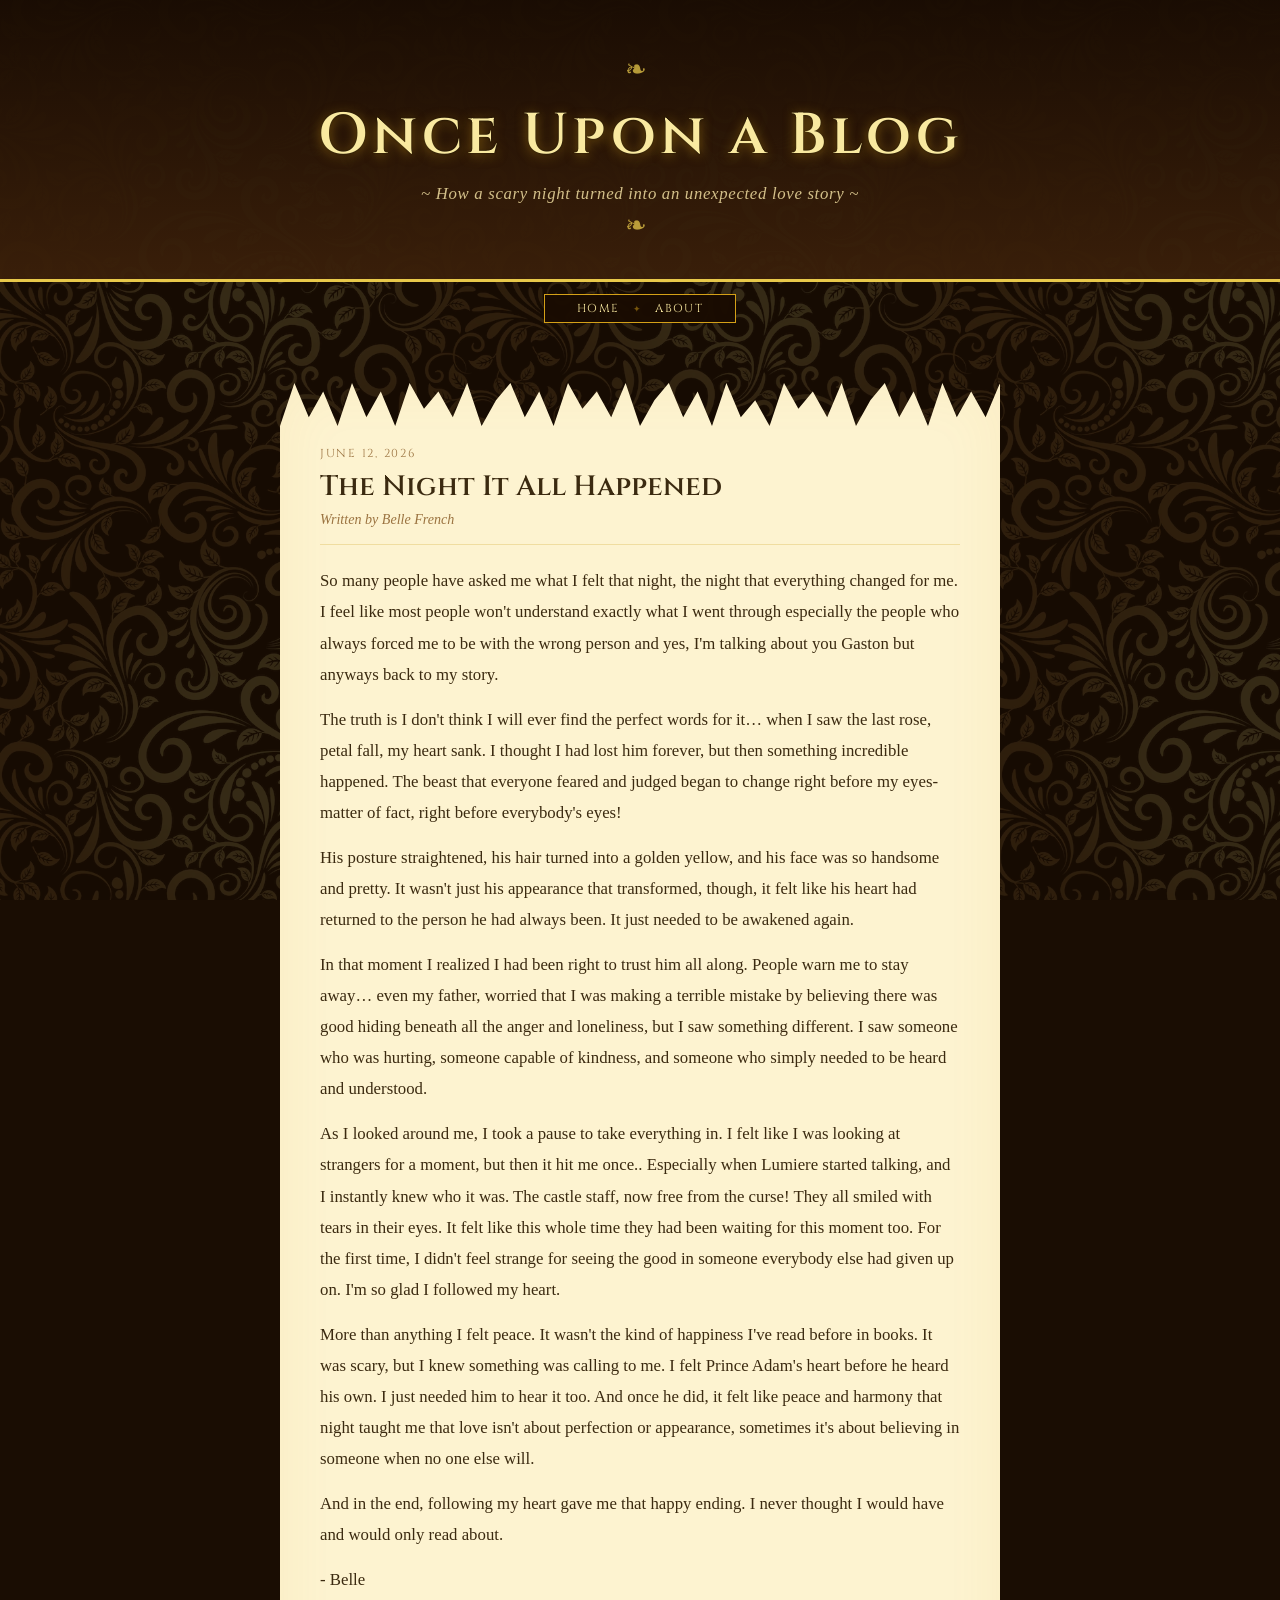
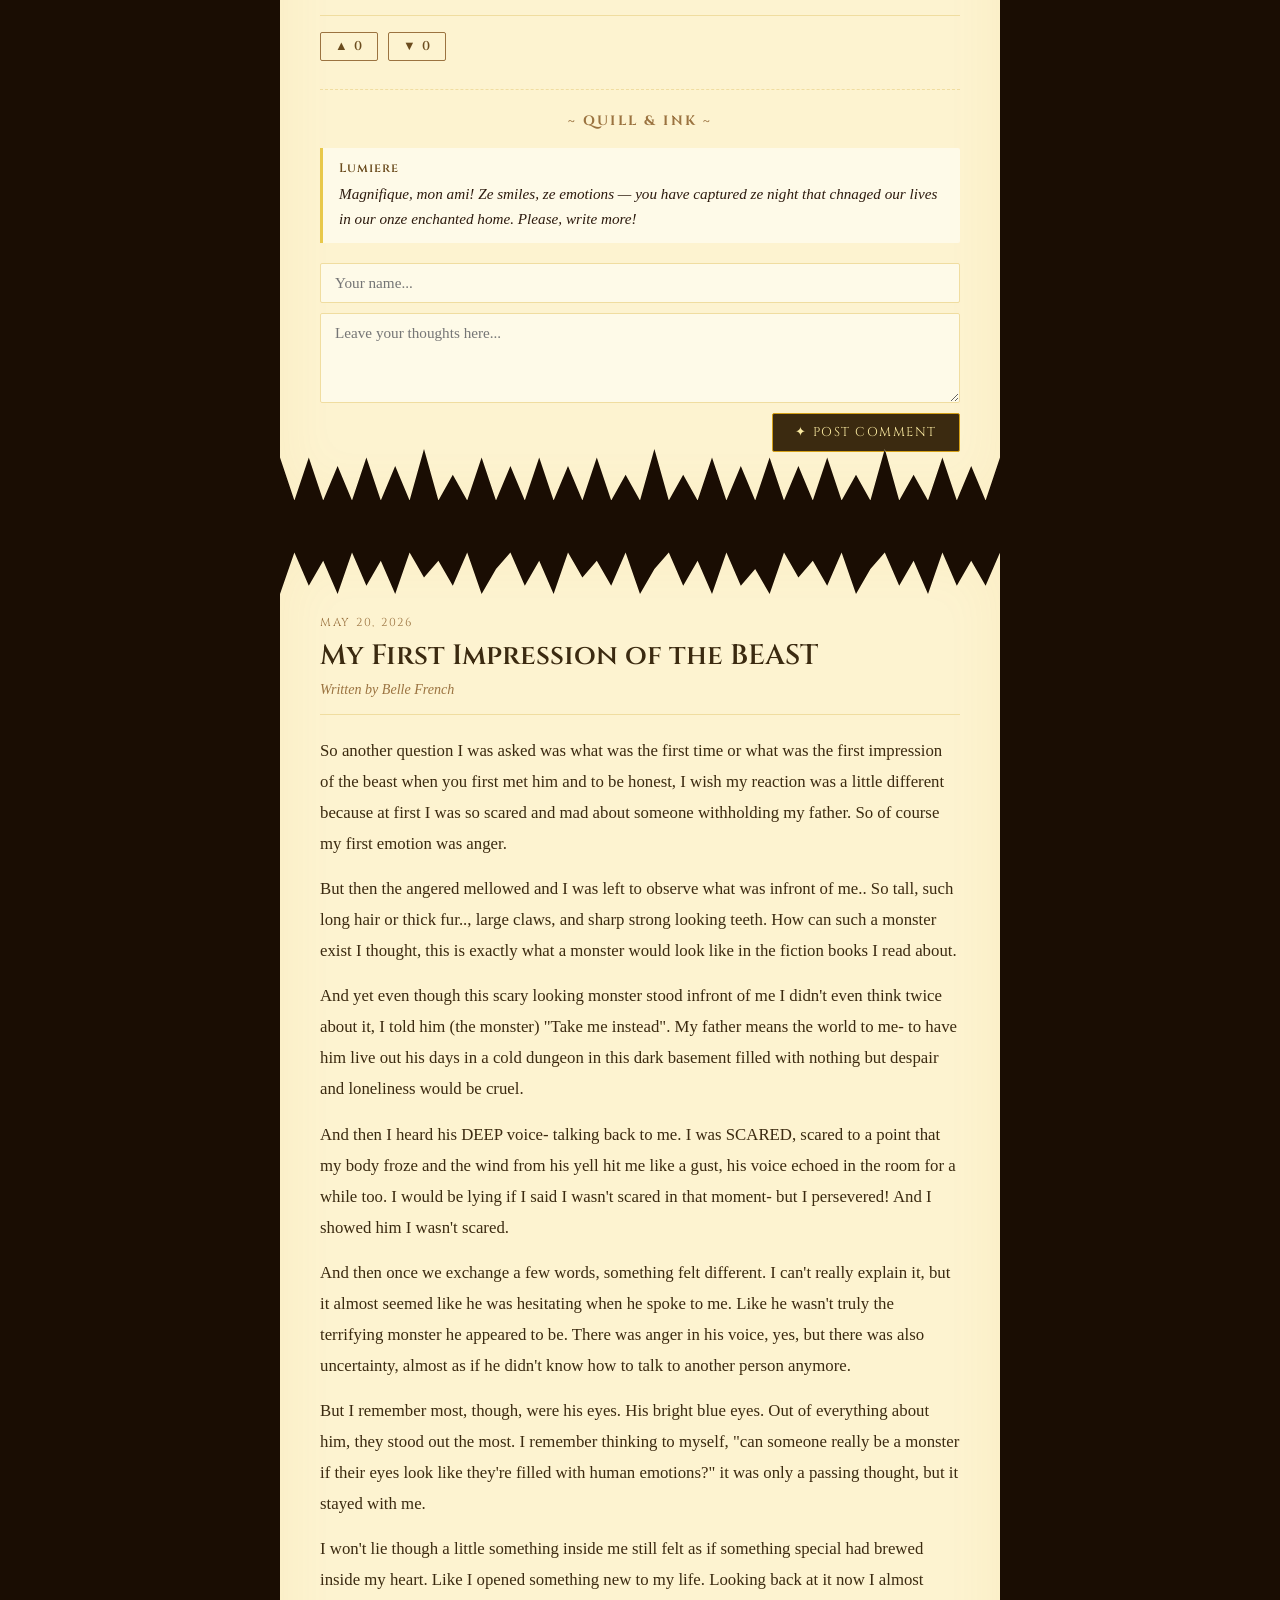
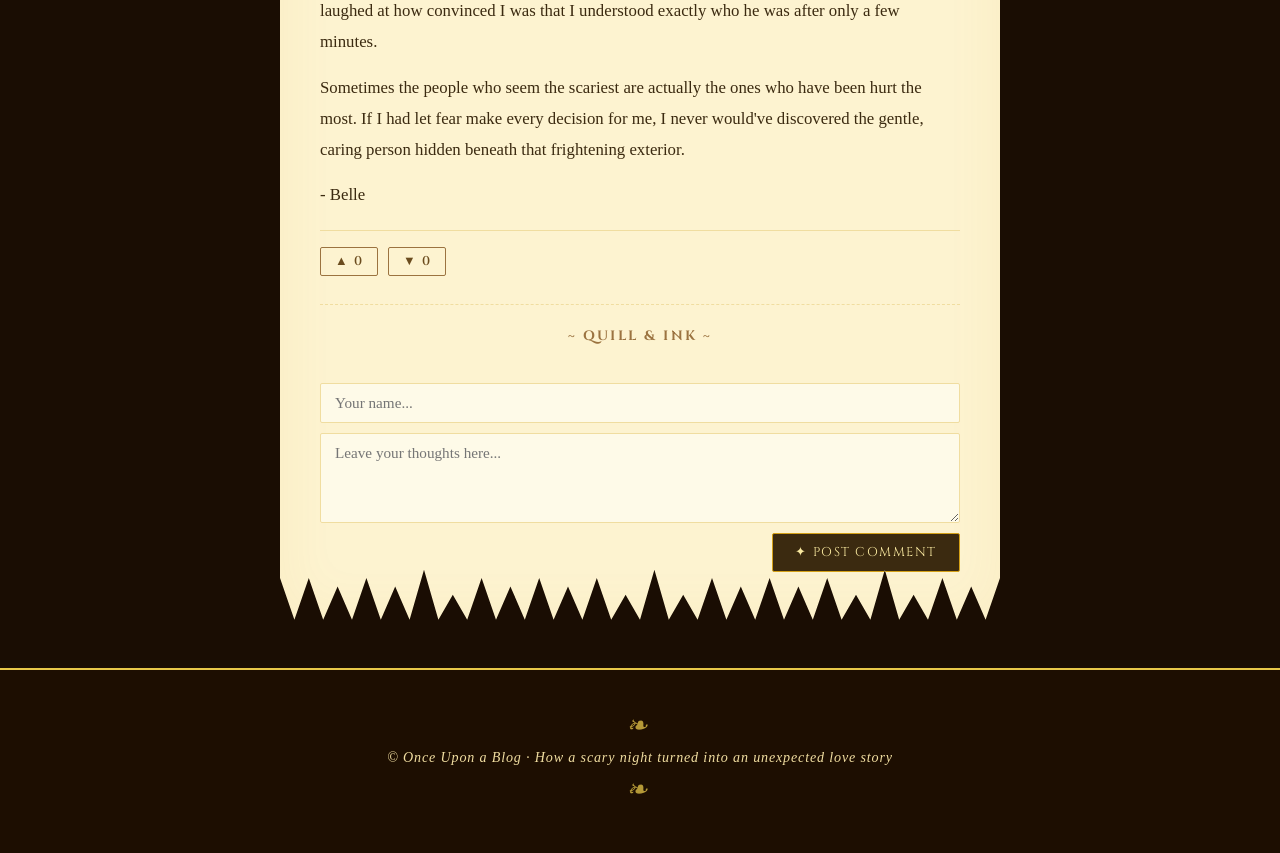
==== commit 8e807b9a: "Update index.html" ====
--- a/project/index.html
+++ b/project/index.html
@@ -31,7 +31,7 @@
     <article class="blog-card" id="post-1">
       <div class="torn-paper">
         <div class="card-header">
-          <span class="post-date">June 12, 1842</span>
+          <span class="post-date">June 12, 2026</span>
           <h2 class="post-title">The Night It All Happened</h2>
           <p class="post-meta">Written by <em>Belle French</em></p>
         </div>
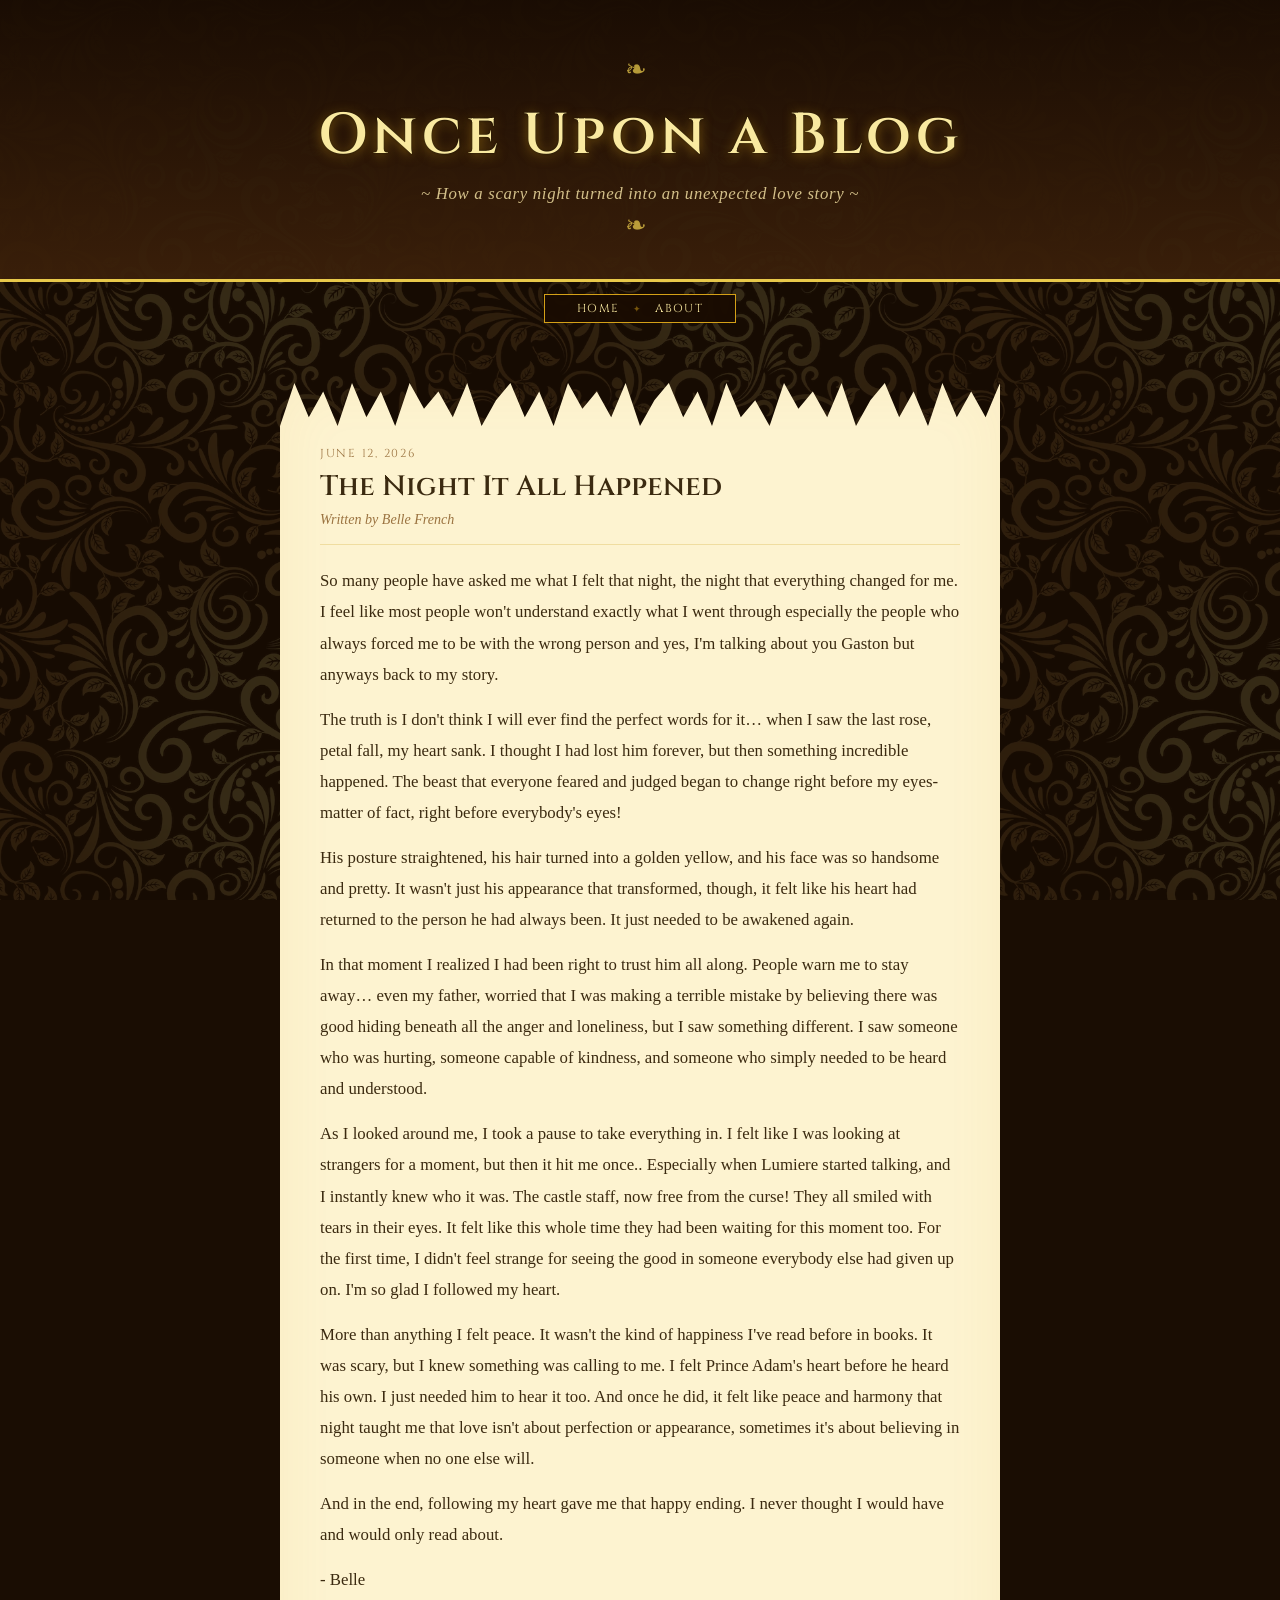
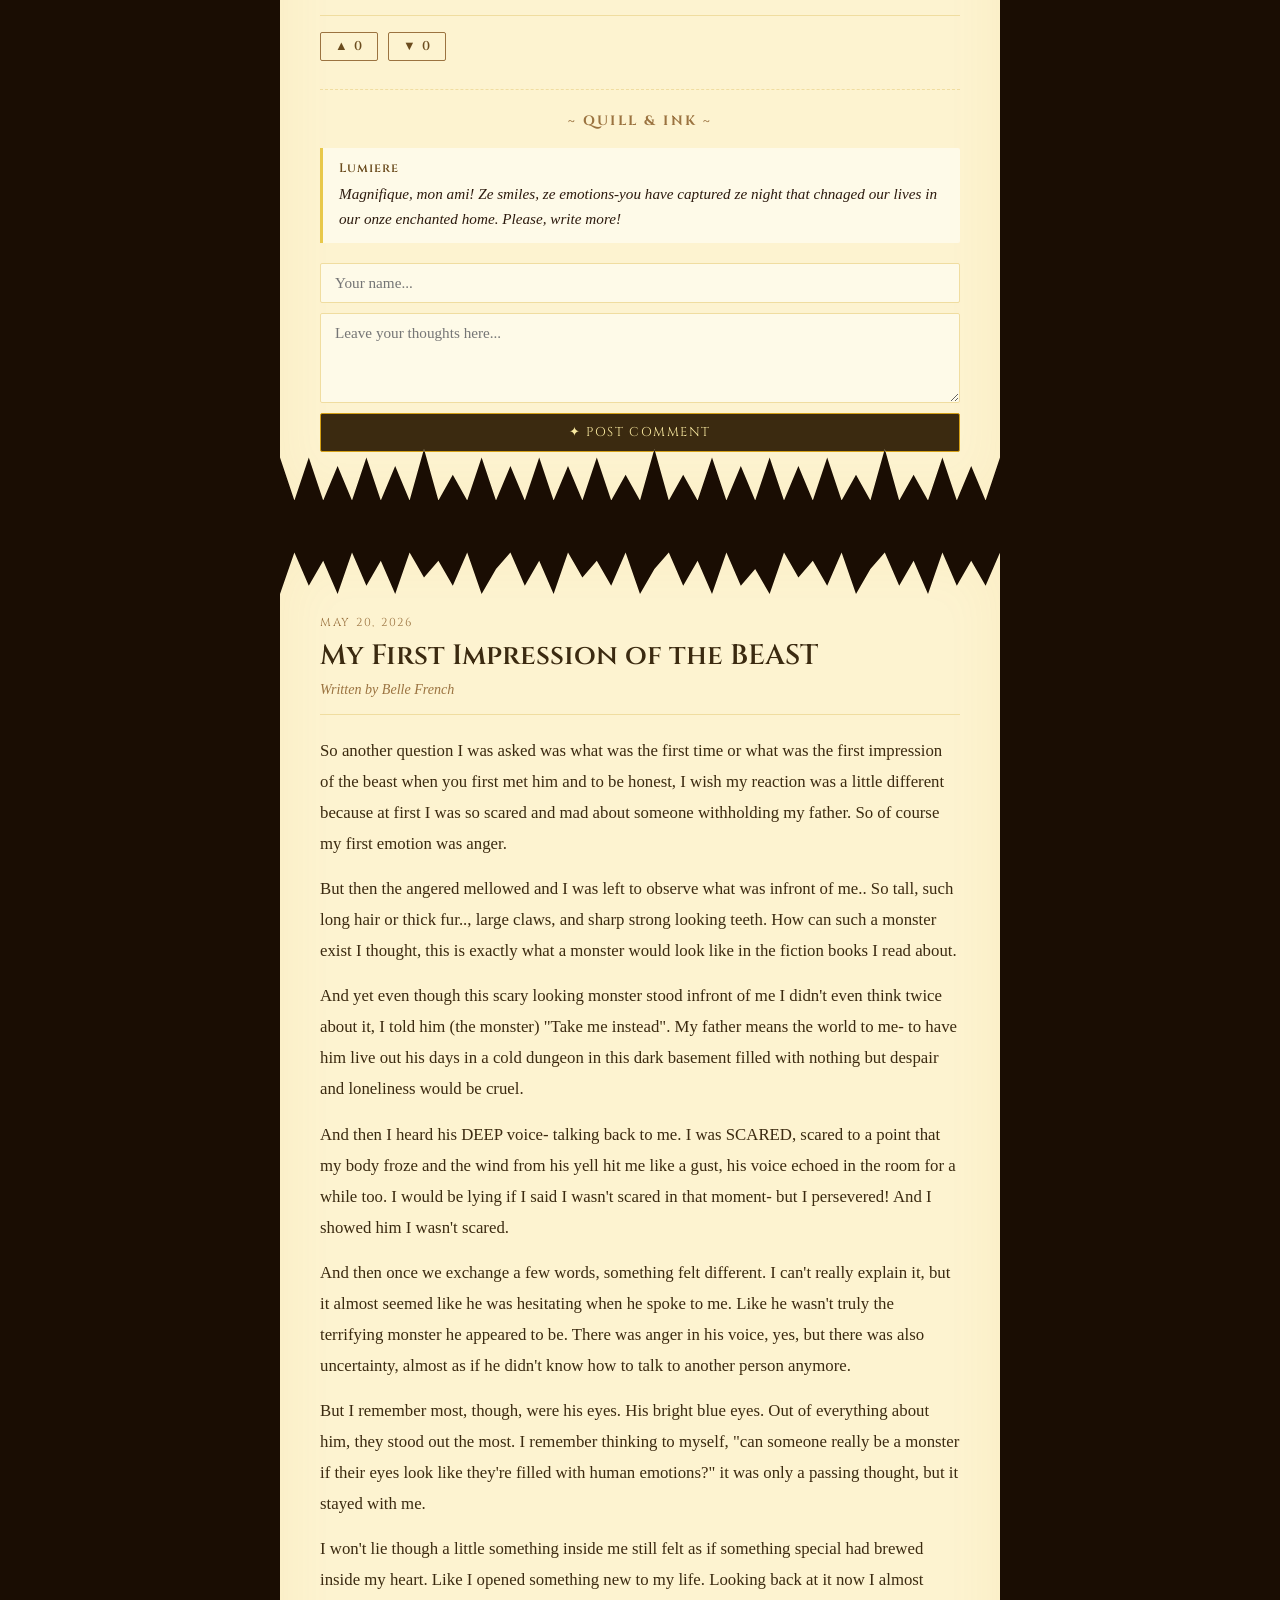
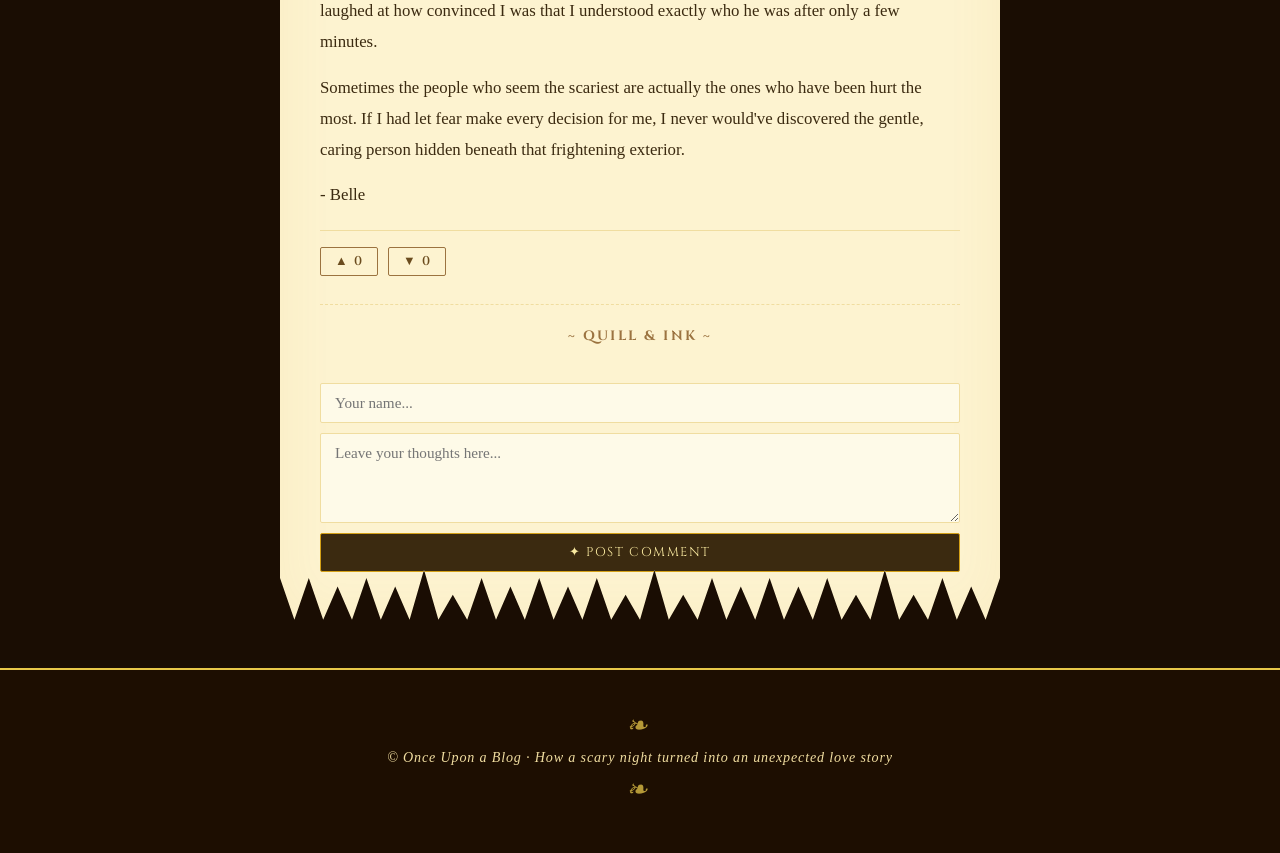
==== commit 1ec8a959: "Update index.html" ====
--- a/project/index.html
+++ b/project/index.html
@@ -63,7 +63,7 @@
           <div class="comments-list" id="comments-1">
             <div class="comment">
               <span class="comment-author">Lumiere</span>
-              <p class="comment-text">Magnifique, mon ami! Ze smiles, ze emotions — you have captured ze night that chnaged our lives in our onze enchanted home. Please, write more!</p>
+              <p class="comment-text">Magnifique, mon ami! Ze smiles, ze emotions-you have captured ze night that chnaged our lives in our onze enchanted home. Please, write more!</p>
             </div>
           </div>
           <div class="comment-form">
--- a/project/style.css
+++ b/project/style.css
@@ -386,7 +386,32 @@
 
 @media (max-width: 540px) {
   .torn-paper {
-    padding: 32px 22px 28px;
+    padding: 72px 22px 48px;
+    clip-path: polygon(
+      0% 1.5%, 2% 0%, 4% 1%, 6% 0.2%, 8% 1.5%, 10% 0%,
+      12% 1%, 14% 0.2%, 16% 1.5%, 18% 0%, 20% 1%,
+      22% 0.2%, 24% 1%, 26% 0%, 28% 1.5%, 30% 0.5%,
+      32% 0%, 34% 1%, 36% 0.2%, 38% 1.5%, 40% 0%,
+      42% 1%, 44% 0.2%, 46% 1%, 48% 0%, 50% 1.5%,
+      52% 0.5%, 54% 0%, 56% 1%, 58% 0.2%, 60% 1.5%,
+      62% 0%, 64% 1%, 66% 0.5%, 68% 1.5%, 70% 0%,
+      72% 1%, 74% 0.2%, 76% 1%, 78% 0%, 80% 1.5%,
+      82% 0.5%, 84% 0%, 86% 1%, 88% 0.2%, 90% 1.5%,
+      92% 0%, 94% 1%, 96% 0.2%, 98% 1%, 100% 0%,
+      100% 98.5%, 98% 100%, 96% 99%, 94% 100%,
+      92% 98.5%, 90% 100%, 88% 99%, 86% 100%,
+      84% 98.5%, 82% 100%, 80% 99%, 78% 100%,
+      76% 98.5%, 74% 100%, 72% 99%, 70% 100%,
+      68% 98.5%, 66% 100%, 64% 99%, 62% 100%,
+      60% 98.5%, 58% 100%, 56% 99%, 54% 100%,
+      52% 98.5%, 50% 100%, 48% 99%, 46% 100%,
+      44% 98.5%, 42% 100%, 40% 99%, 38% 100%,
+      36% 98.5%, 34% 100%, 32% 99%, 30% 100%,
+      28% 98.5%, 26% 100%, 24% 99%, 22% 100%,
+      20% 98.5%, 18% 100%, 16% 99%, 14% 100%,
+      12% 98.5%, 10% 100%, 8% 99%, 6% 100%,
+      4% 98.5%, 2% 100%, 0% 98.5%
+    );
   }
 
   .post-footer {
@@ -399,3 +424,14 @@
     text-align: center;
   }
 }
+
+  .post-footer {
+    flex-direction: column;
+    align-items: flex-start;
+  }
+
+  .comment-submit {
+    align-self: stretch;
+    text-align: center;
+  }
+}
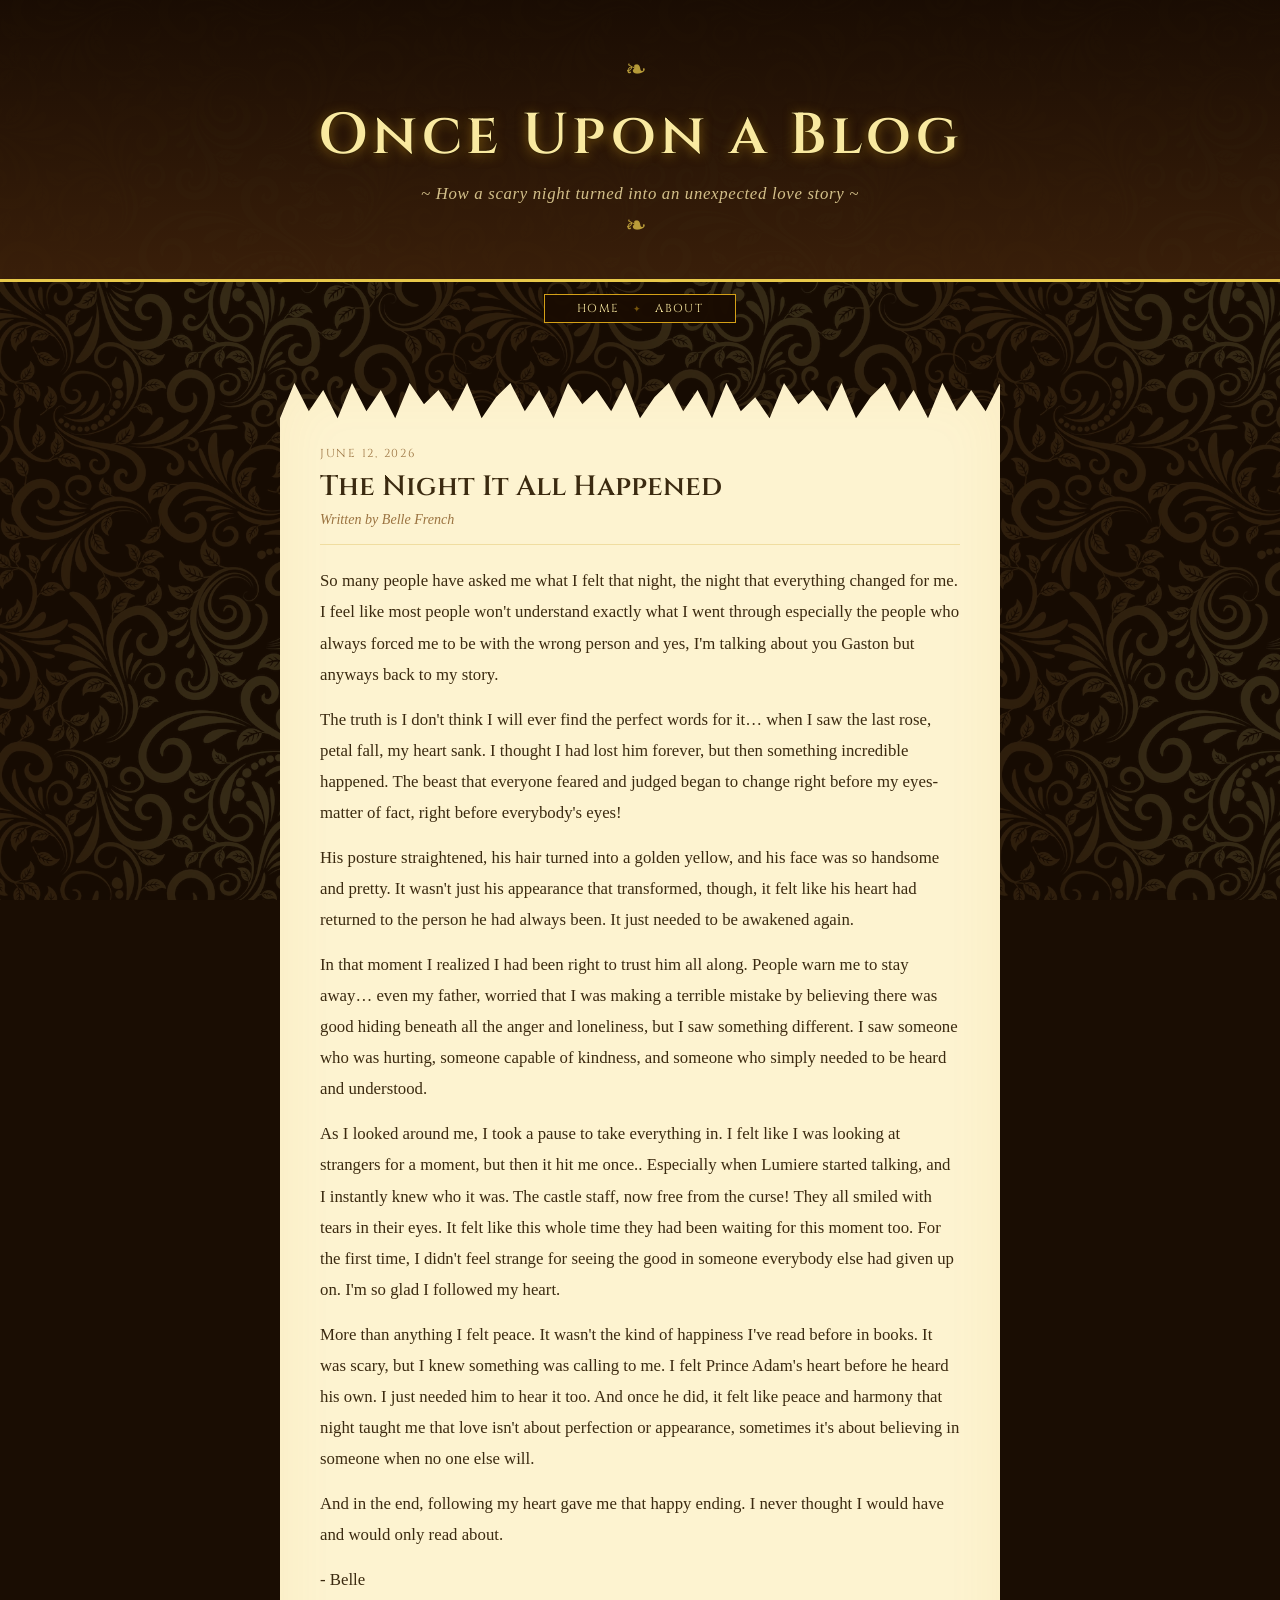
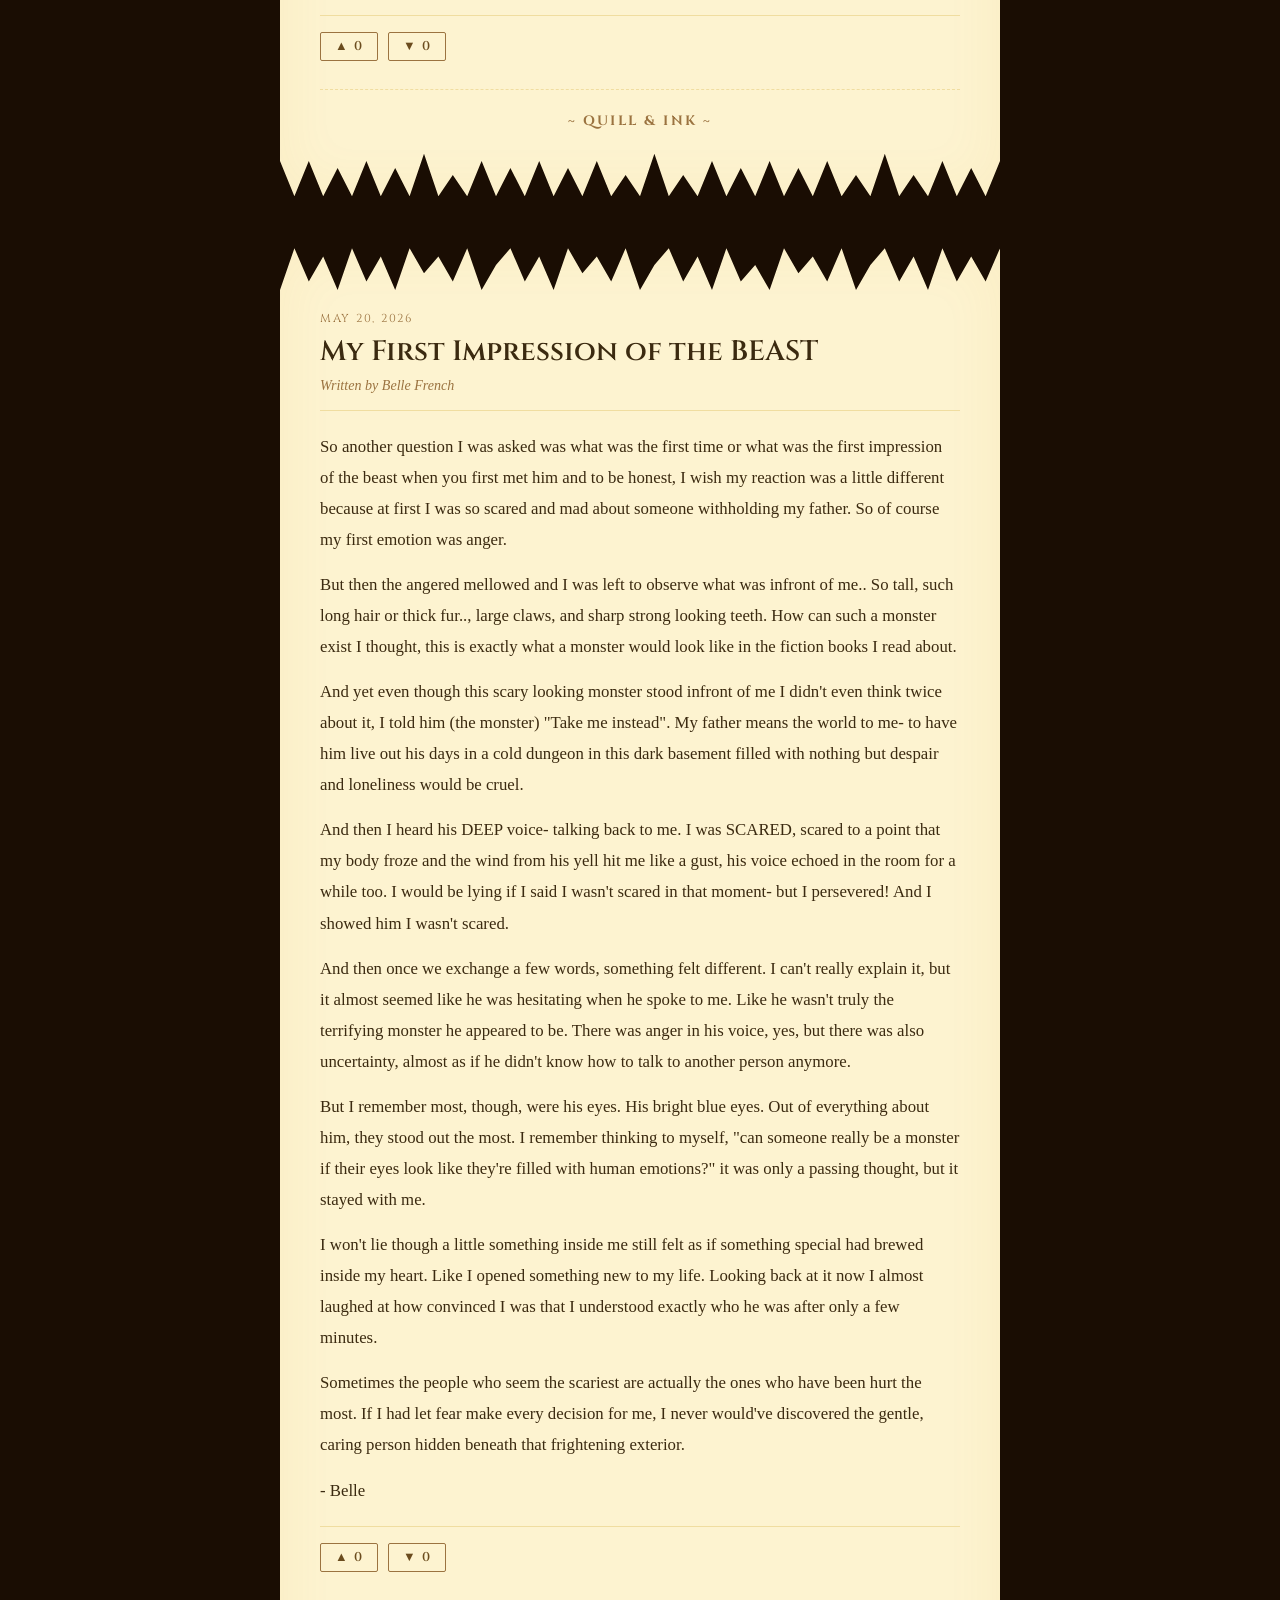
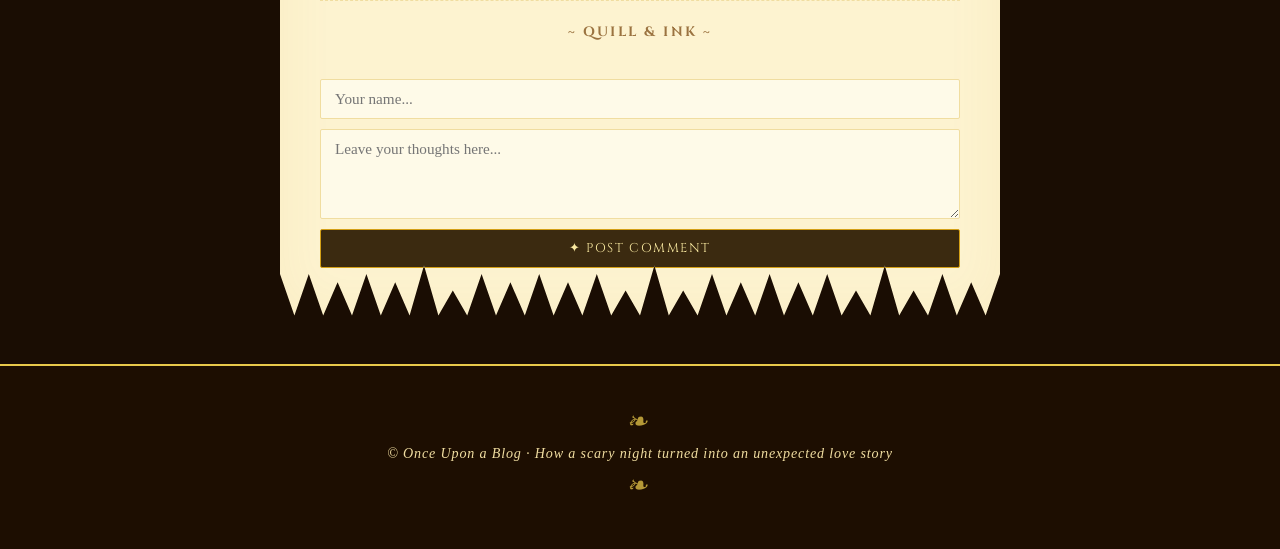
==== commit 30bf1476: "Update index.html" ====
--- a/project/index.html
+++ b/project/index.html
@@ -59,19 +59,15 @@
           </div>
         </div>
         <div class="comment-section">
-          <h3 class="comment-heading">~ Quill & Ink ~</h3>
-          <div class="comments-list" id="comments-1">
-            <div class="comment">
-              <span class="comment-author">Lumiere</span>
-              <p class="comment-text">Magnifique, mon ami! Ze smiles, ze emotions-you have captured ze night that chnaged our lives in our onze enchanted home. Please, write more!</p>
-            </div>
-          </div>
-          <div class="comment-form">
-            <input type="text" class="comment-name" placeholder="Your name..." />
-            <textarea class="comment-input" placeholder="Leave your thoughts here..."></textarea>
-            <button class="comment-submit" onclick="addComment(1)">✦ Post Comment</button>
-          </div>
-        </div>
+  <h3 class="comment-heading">~ Quill & Ink ~</h3>
+  <script src="https://utteranc.es/client.js"
+        repo="michellebarrera03/barrera_text"
+        issue-term="pathname"
+        theme="github-light"
+        crossorigin="anonymous"
+        async>
+  </script>
+</div>
       </div>
     </article>
 
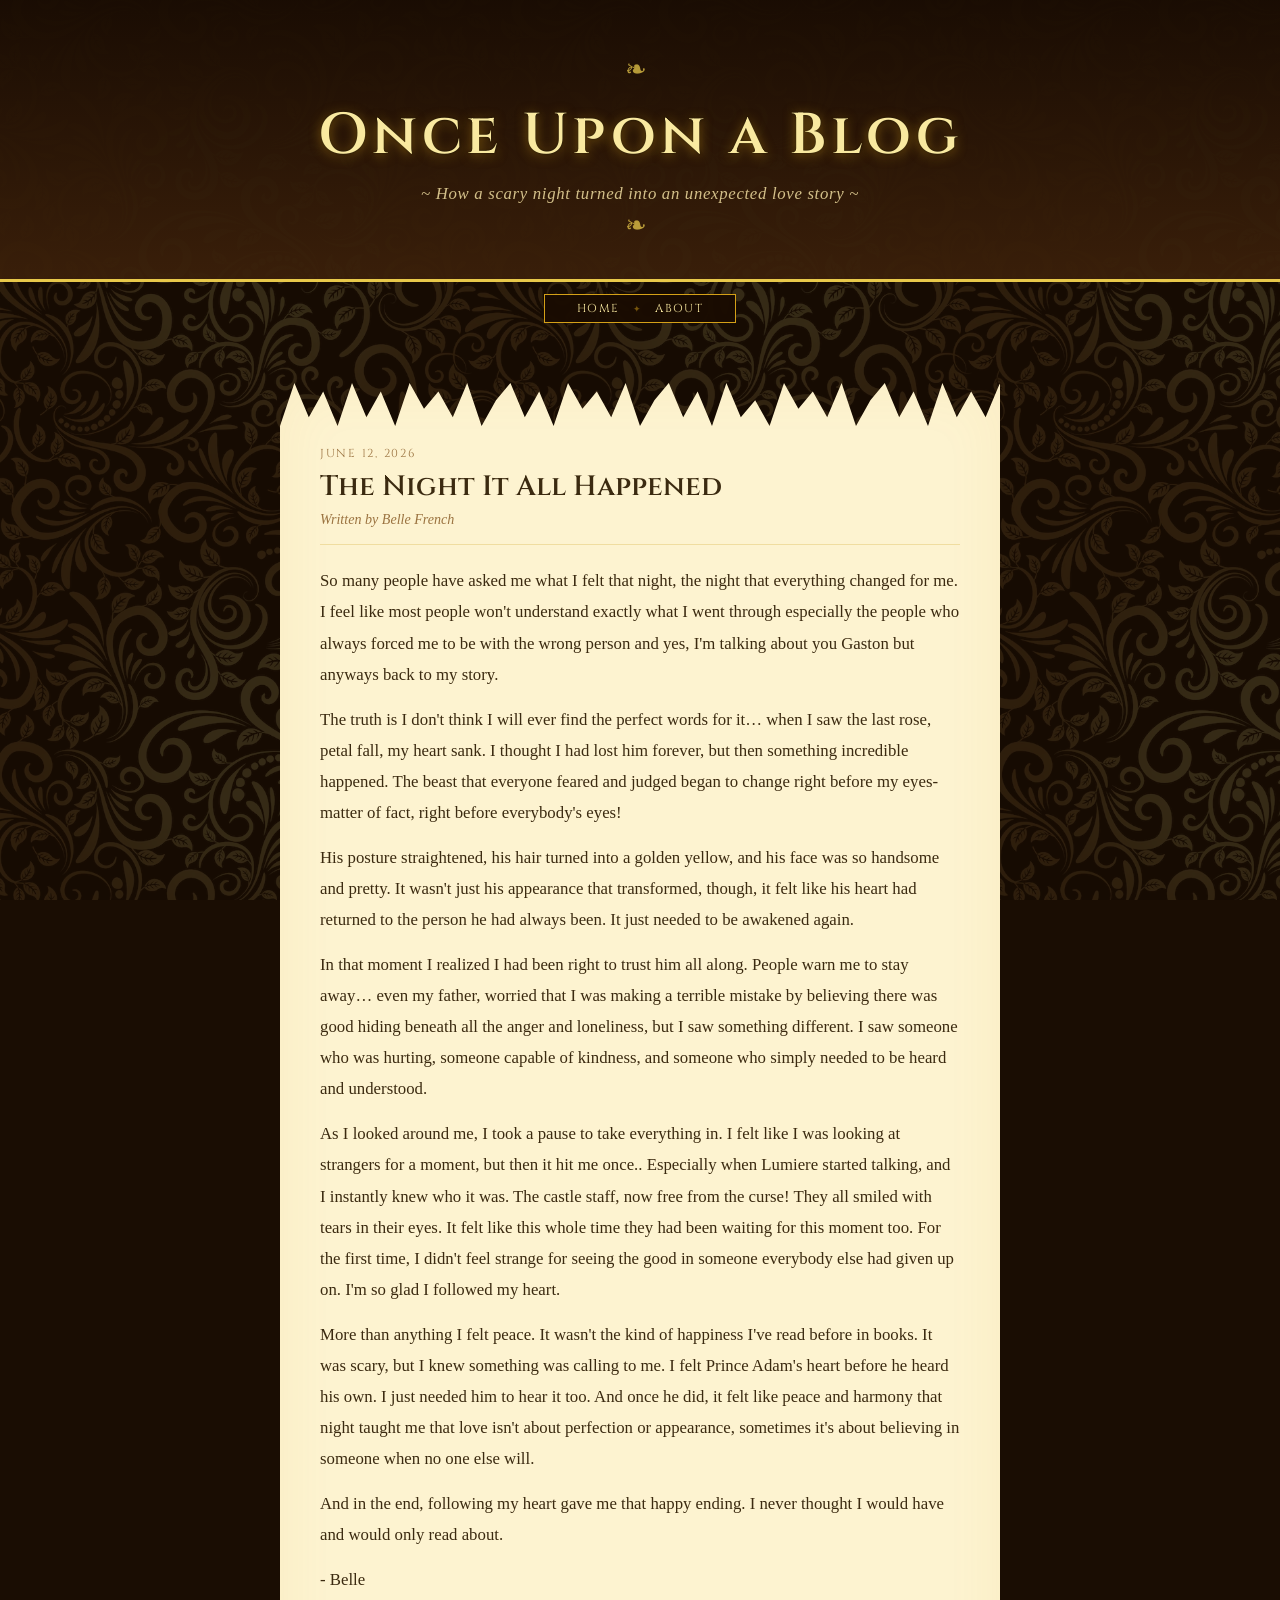
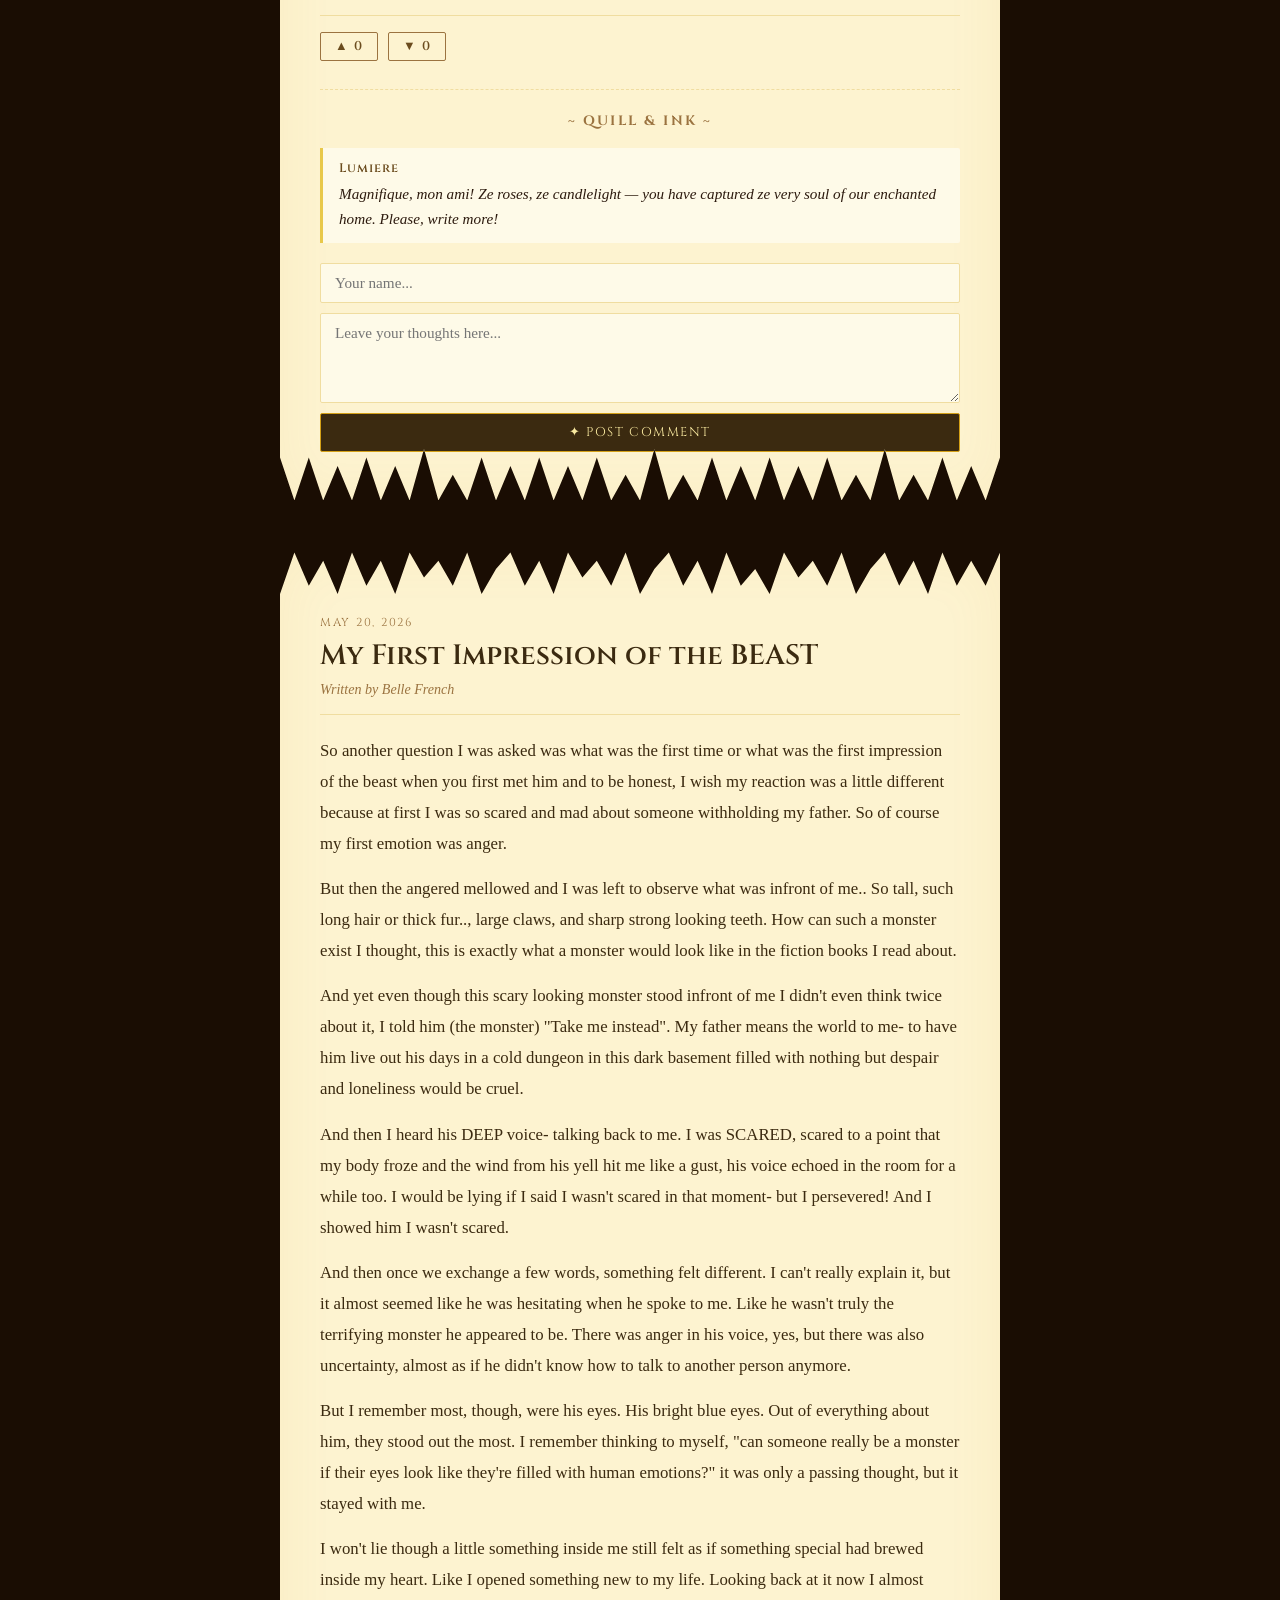
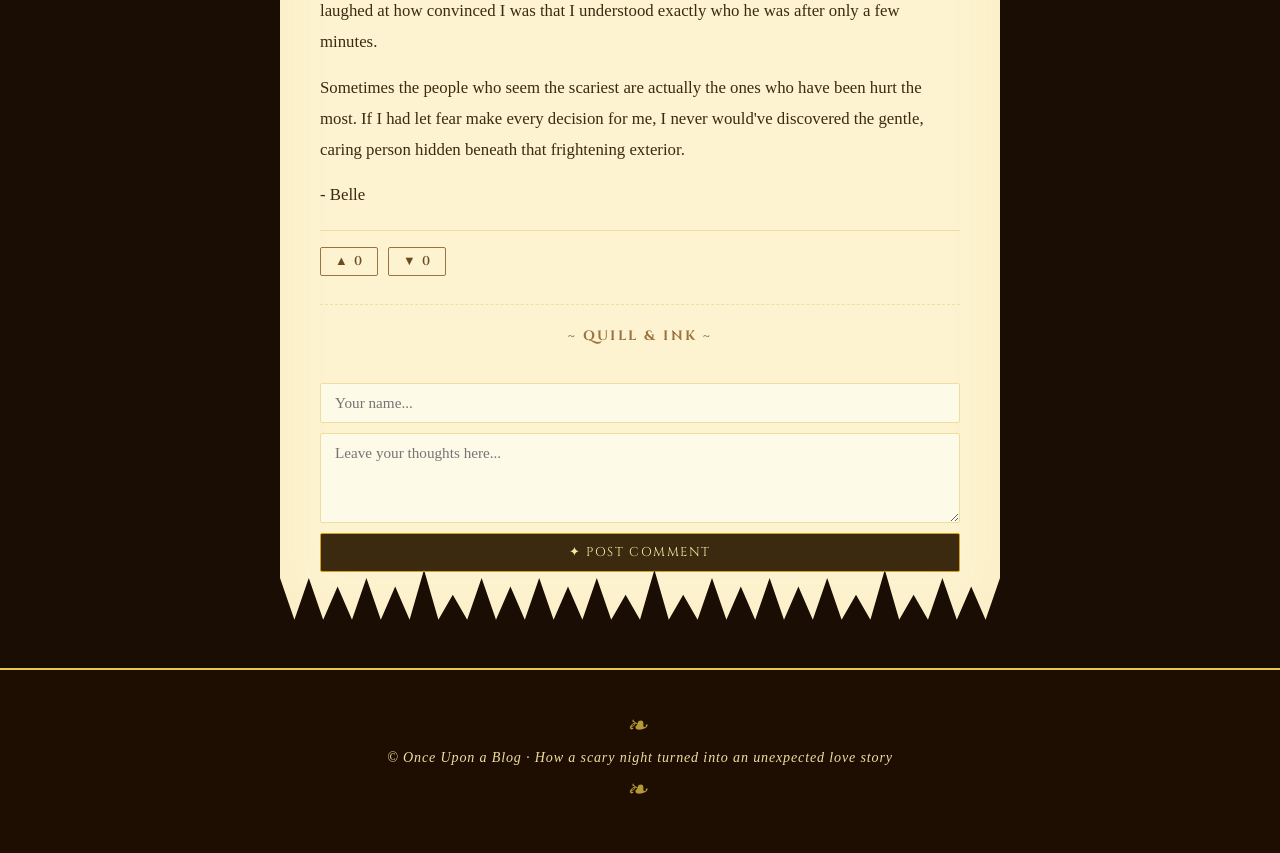
==== commit 9bca0ca5: "Update index.html" ====
--- a/project/index.html
+++ b/project/index.html
@@ -60,13 +60,17 @@
         </div>
         <div class="comment-section">
   <h3 class="comment-heading">~ Quill & Ink ~</h3>
-  <script src="https://utteranc.es/client.js"
-        repo="michellebarrera03/barrera_text"
-        issue-term="pathname"
-        theme="github-light"
-        crossorigin="anonymous"
-        async>
-  </script>
+  <div class="comments-list" id="comments-1">
+    <div class="comment">
+      <span class="comment-author">Lumiere</span>
+      <p class="comment-text">Magnifique, mon ami! Ze roses, ze candlelight — you have captured ze very soul of our enchanted home. Please, write more!</p>
+    </div>
+  </div>
+  <div class="comment-form">
+    <input type="text" class="comment-name" placeholder="Your name..." />
+    <textarea class="comment-input" placeholder="Leave your thoughts here..."></textarea>
+    <button class="comment-submit" onclick="addComment(1)">✦ Post Comment</button>
+  </div>
 </div>
       </div>
     </article>
